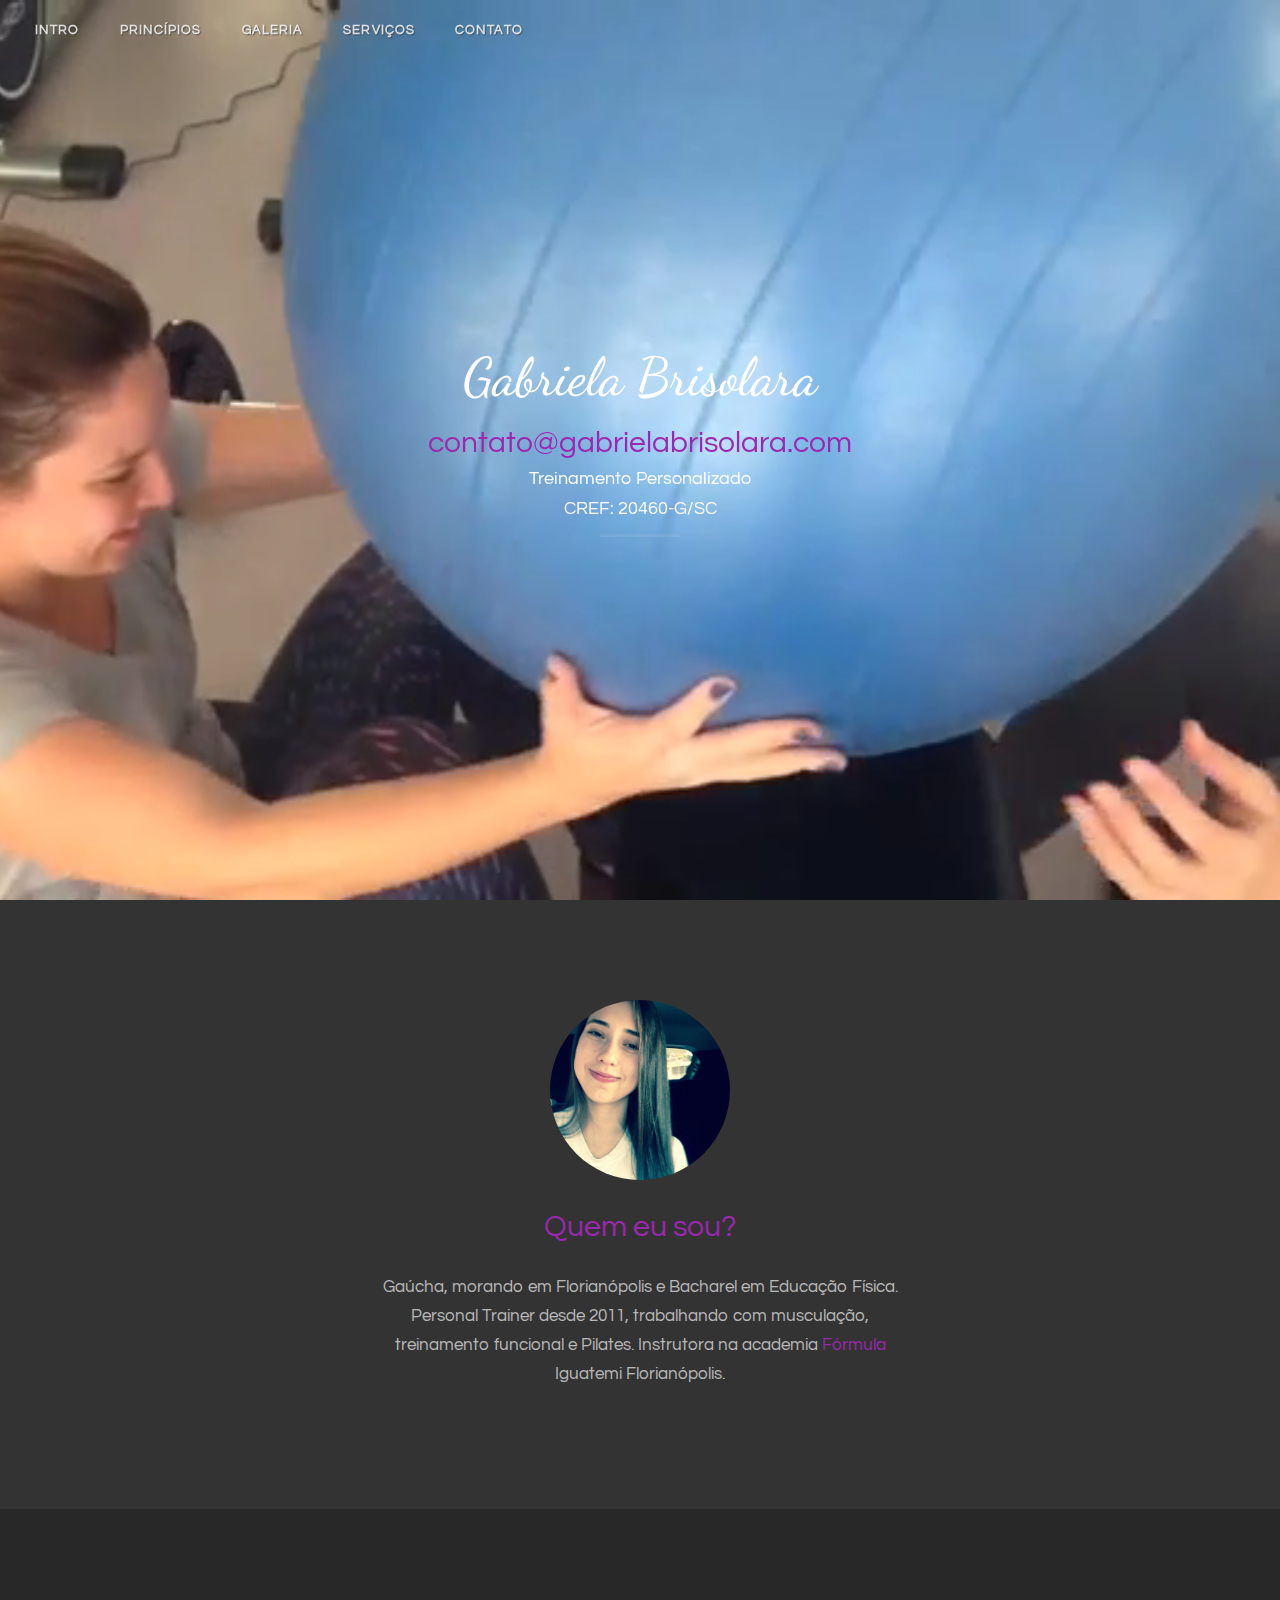
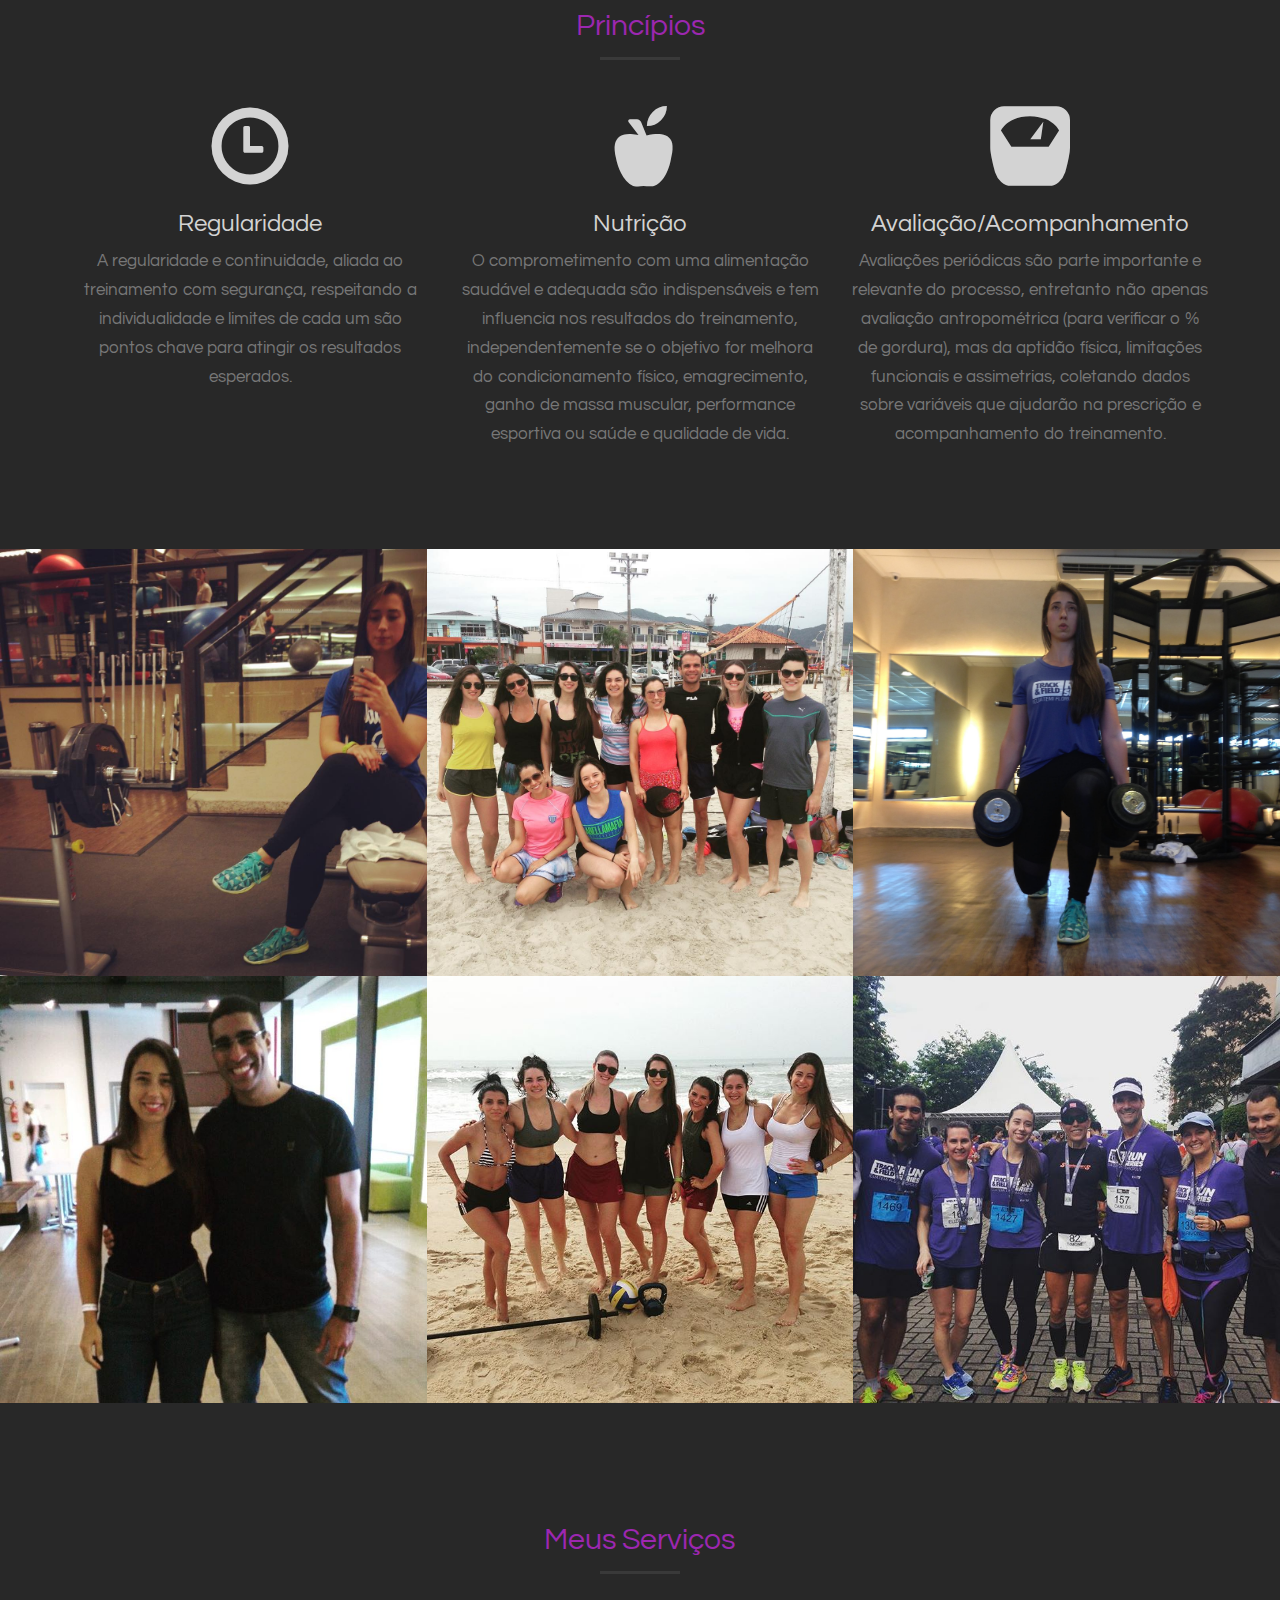
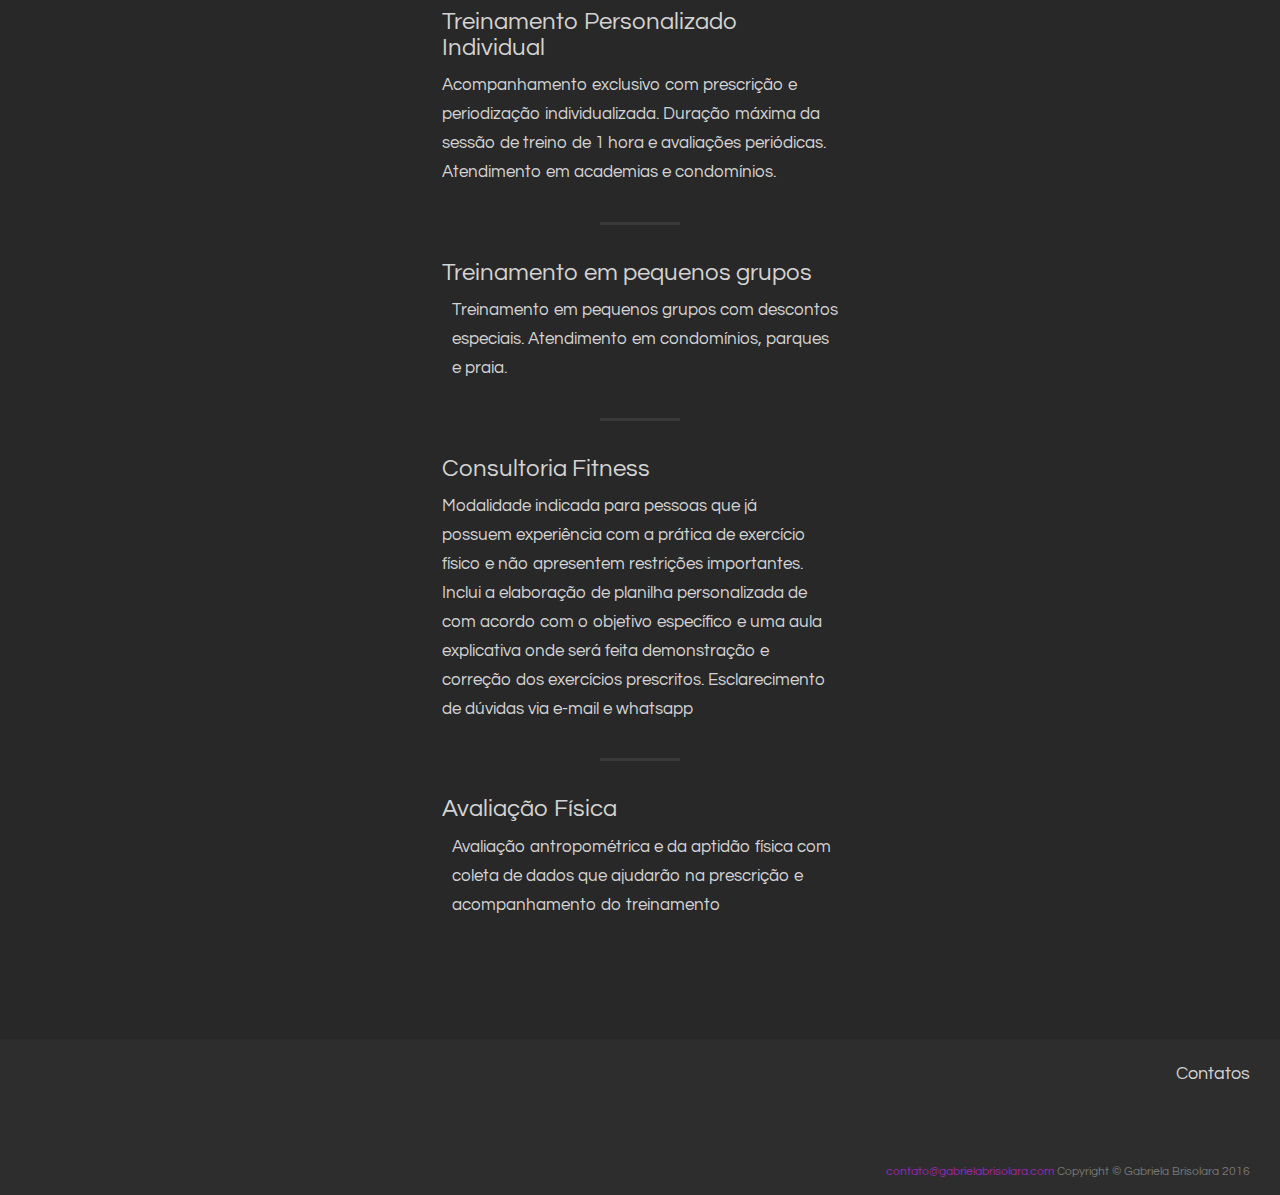
==== index.html @ a93c4c43 "content" ====
<!DOCTYPE html>
<html>
  <head>
    <title>Gabriela Brisolara | Personal Trainer</title>
    
    <meta charset="utf-8">
    <meta http-equiv="Content-Type" content="text/html; charset=UTF-8" />
    <meta http-equiv="content-language" content="pt-br" />
    <meta name="viewport" content="width=device-width, initial-scale=1.0">
    <meta name="keywords" content="Academia Fórmula, Personal Trainer, Florianópolis, Treinamento Personalizado, Gabriela Brisolara" />
    <meta name="description" content="Atendimento personalizado domiciloar ou em academias. Gabriela Brisolara é Bacharel em Educação Física (2011) Trabalha como instrutora de musculação(Fórmula Iguatemi) e Personal Trainer. Experiência em Pilates Estúdio, treinamento funcional e emagrecimento." />
    
    <link rel="canonical" href="http://gabrielabrisolara.com" />
    <link rel="author" href="http://gabrielabrisolara.com" />

    <!-- Google Authorship & Publisher Markup -->
    <link rel="author" href="https://plus.google.com/113499495764534705027/posts"/>
    <link rel="publisher" href="https://plus.google.com/113499495764534705027"/>

    <meta property="place:location:latitude" content="-27.590886"/>
    <meta property="place:location:longitude" content="-48.5167347"/>

    <link rel="stylesheet" href="//maxcdn.bootstrapcdn.com/bootstrap/3.3.4/css/bootstrap.min.css" />
    <link href="//cdnjs.cloudflare.com/ajax/libs/animate.css/3.1.1/animate.min.css" rel="stylesheet" />
    <link rel="stylesheet" href="//code.ionicframework.com/ionicons/2.0.1/css/ionicons.min.css" />
    <link rel="stylesheet" href="css/styles.css" />
  </head>

  <body>
    <nav id="topNav" class="navbar navbar-default navbar-fixed-top">
        <div class="container-fluid">
            <div class="navbar-header">
                <button type="button" class="navbar-toggle collapsed" data-toggle="collapse" data-target="#bs-navbar">
                    <span class="sr-only">Toggle navigation</span>
                    <span class="icon-bar"></span>
                    <span class="icon-bar"></span>
                    <span class="icon-bar"></span>
                </button>
            </div>
            <div class="navbar-collapse collapse" id="bs-navbar">
                <ul class="nav navbar-nav">
                    <li>
                        <a class="page-scroll" href="#one">Intro</a>
                    </li>
                    <li>
                        <a class="page-scroll" href="#two">Princípios</a>
                    </li>
                    <li>
                        <a class="page-scroll" href="#three">Galeria</a>
                    </li>
                    <li>
                        <a class="page-scroll" href="#four">Serviços</a>
                    </li>
                    <li>
                        <a class="page-scroll" href="#last">Contato</a>
                    </li>
                </ul>
            </div>
        </div>
    </nav>
    <header id="first">
        <div class="header-content">
            <div class="inner">
                <h1 class="cursive">Gabriela Brisolara</h1>
                <h2><a href="mailto:contato@gabrielabrisolara.com?Subject=Informação%20Treinamento%20">contato@gabrielabrisolara.com</a></h2>
                
                <h4>Treinamento Personalizado</h4>
                <h4>CREF: 20460-G/SC</h4>
                <hr>
            </div>  
        </div>
        <video muted autoplay="" loop="" class="fillWidth fadeIn wow collapse in" data-wow-delay="2s" poster="./media/bg.jpg" id="video-background">
            <source src="./media/video.mp4" type="video/mp4">Your browser does not support the video tag. I suggest you upgrade your browser.
        </video>
    </header>
    <section class="bg-primary" id="one">
        <div class="container">
            <div class="row">
                <div class="col-lg-6 col-lg-offset-3 col-md-8 col-md-offset-2 text-center">
                    <img class="perfil-circle" src="./media/perfil.jpg" alt="Imagem pessoal"
                    ">
                    <h2 class="margin-top-0 text-primary">Quem eu sou?</h2>
                    <br>
                    <p class="text-faded">
                        Gaúcha, morando em Florianópolis e Bacharel em Educação Física. Personal Trainer desde 2011, trabalhando com musculação, treinamento funcional e Pilates. Instrutora na academia <a target="_blank" href="http://formulaacademia.com.br/">Fórmula</a> Iguatemi Florianópolis.
                    </p>
                </div>
            </div>
        </div>
    </section>
    <section id="two">
        <div class="container">
            <div class="row">
                <div class="col-lg-12 text-center">
                    <h2 class="margin-top-0 text-primary">Princípios</h2>
                    <hr class="primary" style="margin-bottom: 5%;">
                </div>
            </div>
        </div>
        <div class="container">
            <div class="row">
                <div class="col-lg-4 col-md-4 text-center">
                    <div class="feature">
                        <i class="icon-lg glyphicon glyphicon-time wow fadeIn" data-wow-delay=".3s"></i>
                        <h3>Regularidade</h3>
                        <p class="text-muted">A regularidade e continuidade, aliada ao treinamento com segurança, respeitando a individualidade e limites de cada um são pontos chave para atingir os resultados esperados.</p>
                    </div>
                </div>
                <div class="col-lg-4 col-md-4 text-center">
                    <div class="feature">
                        <i class="icon-lg glyphicon glyphicon-apple wow fadeInUp" data-wow-delay=".2s"></i>
                        <h3>Nutrição</h3>
                        <p class="text-muted">O comprometimento com uma alimentação saudável e adequada são indispensáveis e tem influencia nos resultados do treinamento, independentemente se o objetivo for melhora do condicionamento físico, emagrecimento, ganho de massa muscular, performance esportiva ou saúde e qualidade de vida.</p>
                    </div>
                </div>
                <div class="col-lg-4 col-md-4 text-center">
                    <div class="feature">
                        <i class="icon-lg glyphicon glyphicon-scale wow fadeIn" data-wow-delay=".3s"></i>
                        <h3>Avaliação/Acompanhamento</h3>
                        <p class="text-muted">Avaliações periódicas são parte importante e relevante do processo, entretanto não apenas avaliação antropométrica (para verificar o % de gordura), mas da aptidão física, limitações funcionais e assimetrias, coletando dados sobre variáveis que ajudarão na prescrição e acompanhamento do treinamento.</p>
                    </div>
                </div>
            </div>
        </div>
    </section>
    <section id="three" class="no-padding">
        <div class="container-fluid">
            <div class="row no-gutter">
                <div class="col-lg-4 col-sm-6">
                    <a href="#galleryModal" class="gallery-box first" data-toggle="modal" data-src="./media/img2.jpg">
                        <img src="./media/img2.jpg" class="img-responsive" alt="Image 4">
                        <div class="gallery-box-caption">
                            <div class="gallery-box-content">
                                <div>
                                    <i class="icon-lg ion-ios-search"></i>
                                </div>
                            </div>
                        </div>
                    </a>
                </div>
                <div class="col-lg-4 col-sm-6">
                    <a href="#galleryModal" class="gallery-box" data-toggle="modal" data-src="./media/funcional-na-praia.jpg">
                        <img src="./media/funcional-na-praia.jpg" class="img-responsive" alt="Image 5">
                        <div class="gallery-box-caption">
                            <div class="gallery-box-content">
                                <div>
                                    <i class="icon-lg ion-ios-search"></i>
                                </div>
                            </div>
                        </div>
                    </a>
                </div>
                <div class="col-lg-4 col-sm-6">
                    <a href="#galleryModal" class="gallery-box" data-toggle="modal" data-src="./media/img3.jpg">
                        <img src="./media/img3.jpg" class="img-responsive" alt="Image 6">
                        <div class="gallery-box-caption">
                            <div class="gallery-box-content">
                                <div>
                                    <i class="icon-lg ion-ios-search"></i>
                                </div>
                            </div>
                        </div>
                    </a>
                </div>
                <div class="col-lg-4 col-sm-6">
                    <a href="#galleryModal" class="gallery-box" data-toggle="modal" data-src="./media/img6.jpg">
                        <img src="./media/img6.jpg" class="img-responsive" alt="Image 4">
                        <div class="gallery-box-caption">
                            <div class="gallery-box-content">
                                <div>
                                    <i class="icon-lg ion-ios-search"></i>
                                </div>
                            </div>
                        </div>
                    </a>
                </div>
                <div class="col-lg-4 col-sm-6">
                    <a href="#galleryModal" class="gallery-box" data-toggle="modal" data-src="./media/funcional-na-praia2.jpg">
                        <img src="./media/funcional-na-praia2.jpg" class="img-responsive" alt="Image 5">
                        <div class="gallery-box-caption">
                            <div class="gallery-box-content">
                                <div>
                                    <i class="icon-lg ion-ios-search"></i>
                                </div>
                            </div>
                        </div>
                    </a>
                </div>
                <div class="col-lg-4 col-sm-6">
                    <a href="#galleryModal" class="gallery-box" data-toggle="modal" data-src="./media/tf-run.jpg">
                        <img src="./media/tf-run.jpg" class="img-responsive" alt="Image 6">
                        <div class="gallery-box-caption">
                            <div class="gallery-box-content">
                                <div>
                                    <i class="icon-lg ion-ios-search"></i>
                                </div>
                            </div>
                        </div>
                    </a>
                </div>
            </div>
        </div>
    </section>
    <section class="container-fluid" id="four">
        <div class="row">
            <div class="col-xs-10 col-xs-offset-1 col-sm-6 col-sm-offset-3 col-md-4 col-md-offset-4">
                <h2 class="text-center text-primary">Meus Serviços</h2>
                <hr>
                <div class="media wow fadeInRight">
                    <h3>Treinamento Personalizado Individual</h3>
                    <div class="media-body media-middle">
                        <p>Acompanhamento exclusivo com prescrição e periodização individualizada. Duração máxima da sessão de treino de 1 hora e avaliações periódicas. Atendimento em academias e condomínios.</p>
                    </div>
                    <div class="media-right">
                        <i class="icon-lg ion-ios-person"></i>
                    </div>
                </div>
                <hr>
                <div class="media wow fadeIn">
                    <h3>Treinamento em pequenos grupos</h3>
                    <div class="media-left">
                        <i class="icon-lg ion-ios-people"></i>
                    </div>
                    <div class="media-body media-middle">
                        <p>Treinamento em pequenos grupos com descontos especiais. Atendimento em condomínios, parques e praia.</p>
                    </div>
                </div>
                <hr>
                <div class="media wow fadeInRight">
                    <h3>Consultoria Fitness</h3>
                    <div class="media-body media-middle">
                        <p>Modalidade indicada para pessoas que já possuem experiência com a prática de exercício físico e não apresentem restrições importantes. Inclui a elaboração de planilha personalizada de com acordo com o objetivo específico e uma aula explicativa onde será feita demonstração e correção dos exercícios prescritos. Esclarecimento de dúvidas via e-mail e whatsapp</p>
                    </div>
                    <div class="media-right">
                        <i class="icon-lg ion-ios-chatboxes"></i>
                    </div>
                </div>
                <hr>
                <div class="media wow fadeIn">
                    <h3>Avaliação Física</h3>
                    <div class="media-left">
                        <i class="icon-lg ion-ios-heart-outline"></i>
                    </div>
                    <div class="media-body media-middle">
                        <p>Avaliação antropométrica e da aptidão física com coleta de dados que ajudarão na prescrição e acompanhamento do treinamento</p>
                    </div>
                </div>
            </div>
        </div>
    </section>

    <footer id="last">
        <div class="container-fluid">
            <div class="row">
                <div class="col-xs-6 col-sm-3 column">
                    
                </div>
                <div class="col-xs-6 col-sm-3 column">
                    
                </div>
                <div class="col-xs-12 col-sm-3 column">
                    
                </div>
                <div class="col-xs-12 col-sm-3 text-right">
                    <h4>Contatos</h4>
                    <ul class="list-inline">
                      <li><a rel="nofollow" target="_blank" href="mailto:contato@gabrielabrisolara.com?Subject=Informação%20Treinamento%20" title="Email"><i class="icon-lg ion-ios-email-outline"></i></a>&nbsp;</li>
                      <li><a rel="nofollow" target="_blank" href="https://www.instagram.com/gabrielabrisolara/" title="Instagram"><i class="icon-lg ion-social-instagram-outline"></i></a>&nbsp;</li>
                      <li><a rel="nofollow" target="_blank" href="https://www.facebook.com/gabriela.brisolara?fref=ts" title="Facebook"><i class="icon-lg ion-social-facebook-outline"></i></a>&nbsp;</li>
                    </ul>
                </div>
            </div>
            <br/>
            <span class="pull-right text-muted small"><a href="mailto:contato@gabrielabrisolara.com?Subject=Informação%20Treinamento%20">contato@gabrielabrisolara.com</a> Copyright &copy; Gabriela Brisolara 2016<span>
        </div>
    </footer>
    <div id="galleryModal" class="modal fade" tabindex="-1" role="dialog" aria-hidden="true">
        <div class="modal-dialog modal-lg">
        <div class="modal-content">
        	<div class="modal-body">
        		<img src="" id="galleryImage" class="img-responsive" />
        		<p>
        		    <br/>
        		    <button class="btn btn-primary btn-lg center-block" data-dismiss="modal" aria-hidden="true">Fechar <i class="ion-android-close"></i></button>
        		</p>
        	</div>
        </div>
        </div>
    </div>
    <script src="//ajax.googleapis.com/ajax/libs/jquery/1.9.1/jquery.min.js"></script>
    <script src="//maxcdn.bootstrapcdn.com/bootstrap/3.3.4/js/bootstrap.min.js"></script>
    <script src="//cdnjs.cloudflare.com/ajax/libs/jquery-easing/1.3/jquery.easing.min.js"></script>
    <script src="//cdnjs.cloudflare.com/ajax/libs/wow/1.1.2/wow.js"></script>
    <script src="js/scripts.js"></script>
  </body>
</html>
---- css/styles.css ----
@import url(https://fonts.googleapis.com/css?family=Questrial);@import url(https://fonts.googleapis.com/css?family=Dancing+Script:700);body,h1,h2,h3,h4,h5,h6{font-family:Questrial,'Helvetica Neue',Arial,sans-serif}header,header .header-content{position:relative;width:100%;text-align:center}body,html{width:100%;height:100%}body{background-color:#282828;color:#d3d3d3;webkit-tap-highlight-color:#222}hr{max-width:80px;border-width:3px;opacity:.09;margin-top:15px;margin-bottom:15px}hr.light{border-color:#fff}a{color:#9c27b0;-webkit-transition:all .35s;-moz-transition:all .35s;transition:all .35s}a:focus,a:hover{color:#9c27c1;outline:0}p{font-size:17px;line-height:1.7;margin-bottom:20px}.wide-space{letter-spacing:1.6px}.icon-lg{font-size:50px;line-height:18px}.bg-primary{background-color:#333}.bg-dark{color:#eee;background-color:#222}.cursive{font-family:'Dancing Script',cursive;text-transform:none}.navbar-default,.navbar-header>.navbar-brand{font-family:Questrial,'Helvetica Neue',Arial,sans-serif}.text-faded{color:rgba(245,245,245,.7)}.text-dark{color:#111}.text-primary{color:#9c27b0}.modal-content{background-color:#1d1d1d}section{padding:70px 0}aside{padding:50px 0}footer{padding:15px}.no-padding{padding:0}.navbar-default{border-color:rgba(35,35,35,.05);background-color:#222;-webkit-transition:all .4s;-moz-transition:all .4s;transition:all .4s}.navbar-header>.navbar-brand{color:#9c27b0;padding:15px;-webkit-transition:padding .2s ease-in;-moz-transition:padding .2s ease-in;transition:padding .2s ease-in}.navbar-header>.navbar-brand:focus,.navbar-header>.navbar-brand:hover{color:#8b27b0}.navbar-default .navbar-toggle:focus,.navbar-default .navbar-toggle:hover{background-color:#181818}.navbar-default .navbar-collapse,.navbar-default .navbar-toggle{border-color:transparent}.navbar-default .nav>li>a,.navbar-default .nav>li>a:focus{text-transform:uppercase;font-size:13px;font-weight:700;color:#eee}.navbar-default .nav>li>a:focus:hover,.navbar-default .nav>li>a:hover{color:#9c27b0}.navbar-default .nav>li.active>a,.navbar-default .nav>li.active>a:focus{color:#9c27b0!important;background-color:transparent}.navbar-default .nav>li.active>a:focus:hover,.navbar-default .nav>li.active>a:hover{background-color:transparent}@media(min-width:768px){.navbar-default{border-color:transparent;background-color:transparent;min-height:60px}.navbar-header>.navbar-brand{color:rgba(255,255,255,.7);padding:19px}.navbar-default .navbar-header .navbar-brand:focus,.navbar-default .navbar-header .navbar-brand:hover{color:#f4f4f4}.navbar-default .nav>li>a,.navbar-default .nav>li>a:focus{color:rgba(255,255,255,.8);padding:20px;letter-spacing:1.1px;text-shadow:1px 1px 1px rgba(60,60,60,.7)}.navbar-default .nav>li>a:focus:hover,.navbar-default .nav>li>a:hover{color:#fefefe}.navbar-default.affix{border-color:rgba(34,34,34,.05);background-color:#222}.navbar-default.affix .navbar-header .navbar-brand{font-size:15px;color:#9c27b0;padding:20px;letter-spacing:1px}.navbar-default.affix .navbar-header .navbar-brand:focus,.navbar-default.affix .navbar-header .navbar-brand:hover{color:#8b27b0}.navbar-default.affix .nav>li>a,.navbar-default.affix .nav>li>a:focus{color:#ddd;text-shadow:1px 1px 1px rgba(30,30,30,.7)}.navbar-default.affix .nav>li>a:focus:hover,.navbar-default.affix .nav>li>a:hover{color:#9c27b0}}header{min-height:auto;color:#fff;background-color:#c9c9c9;background-image:url(../bg.jpg);background-position:center;-webkit-background-size:cover;-moz-background-size:cover;background-size:cover;-o-background-size:cover}header .header-content{padding:100px 15px;z-index:2}header .header-content .inner h1{margin-top:0;margin-bottom:0}header .header-content .inner p{margin-bottom:50px;font-size:16px;font-weight:300;color:rgba(255,255,255,.7)}#video-background{position:absolute;right:0;bottom:0;min-width:100%;min-height:100%;width:auto;height:auto;z-index:1}#video-background.collapsing{display:none}footer{background-color:#2d2d2d}@media(min-width:768px){.icon-lg{font-size:80px}header{min-height:100%}header .header-content{position:absolute;top:50%;padding:0 50px;-webkit-transform:translateY(-50%);-ms-transform:translateY(-50%);transform:translateY(-50%)}header .header-content .inner{margin-right:auto;margin-left:auto;max-width:1000px}header .header-content .inner h1{font-size:53px}header .header-content .inner p{margin-right:auto;margin-left:auto;max-width:80%;font-size:18px}section{min-height:600px;padding:100px 0}}.form-control{display:block;width:100%;height:35px;padding:6px 12px;font-size:14px;line-height:1.5;color:#eee;background-color:#36333d;background-image:none;border:1px solid #36333d;border-radius:4px;box-shadow:inset 0 1px 1px rgba(0,0,0,.075);transition:border-color ease-in-out .15s,box-shadow ease-in-out .15s}.btn-default,.gallery-box .gallery-box-caption{-webkit-transition:all .35s;-moz-transition:all .35s}.form-control:focus{color:#222;background-color:#ccc;box-shadow:none}textarea{resize:none}.margin-top-0{margin-top:0}.feature{margin:50px auto 0;max-width:400px}@media(min-width:992px){.feature{margin:20px auto 0}}.feature p{margin-bottom:0}.call-to-action h2{margin:0 auto 20px}.gallery-box{display:block;position:relative;margin:0 auto;max-width:650px;overflow:hidden}.gallery-box .gallery-box-caption{display:block;position:absolute;bottom:0;width:100%;height:100%;text-align:center;color:#fff;opacity:0;background:rgba(44,44,44,.8);transition:all .35s}.gallery-box .gallery-box-caption .gallery-box-content{position:absolute;top:50%;width:100%;text-align:center;transform:translateY(-50%)}.gallery-box:hover .gallery-box-caption{opacity:1}.gallery-box:hover img{-webkit-transform:scale(1.1);-ms-transform:scale(1.1);transform:scale(1.1)}.gallery-box img{-webkit-transition:all .3s ease-in-out;transition:all .3s ease-in-out}.no-gutter>[class*=col-]{padding-right:0;padding-left:0}.btn-default{border-color:#fff;color:#222;background-color:#fff;transition:all .35s}.btn-default.active,.btn-default.focus,.btn-default:active,.btn-default:focus,.btn-default:hover,.open>.dropdown-toggle.btn-default{border-color:#ededed;color:#222;background-color:#f2f2f2;opacity:.7}.btn-default.active,.btn-default:active,.open>.dropdown-toggle.btn-default{background-image:none}.btn-default.disabled,.btn-default.disabled.active,.btn-default.disabled.focus,.btn-default.disabled:active,.btn-default.disabled:focus,.btn-default.disabled:hover,.btn-default[disabled],.btn-default[disabled].active,.btn-default[disabled].focus,.btn-default[disabled]:active,.btn-default[disabled]:focus,.btn-default[disabled]:hover,fieldset[disabled] .btn-default,fieldset[disabled] .btn-default.active,fieldset[disabled] .btn-default.focus,fieldset[disabled] .btn-default:active,fieldset[disabled] .btn-default:focus,fieldset[disabled] .btn-default:hover{border-color:#fff;background-color:#fff;opacity:.7}.btn-default .badge{color:#fff;background-color:#222}.btn.btn-primary{background-color:transparent;border:1px solid #f0f0f0;-webkit-transition:all .35s;-moz-transition:all .35s;transition:all .35s}.btn.btn-primary:hover{opacity:.7}.btn{border:0;border-radius:290px;font-family:'Helvetica Neue',Arial,sans-serif}.btn-xl{padding:15px 30px;font-size:20px}::-moz-selection{text-shadow:none;color:#fff;background:#222}::selection{text-shadow:none;color:#fff;background:#222}img::selection{color:#fff;background:0 0}img::-moz-selection{color:#fff;background:0 0}.perfil-circle{height:180px;border-radius:50%;margin-bottom:30px}
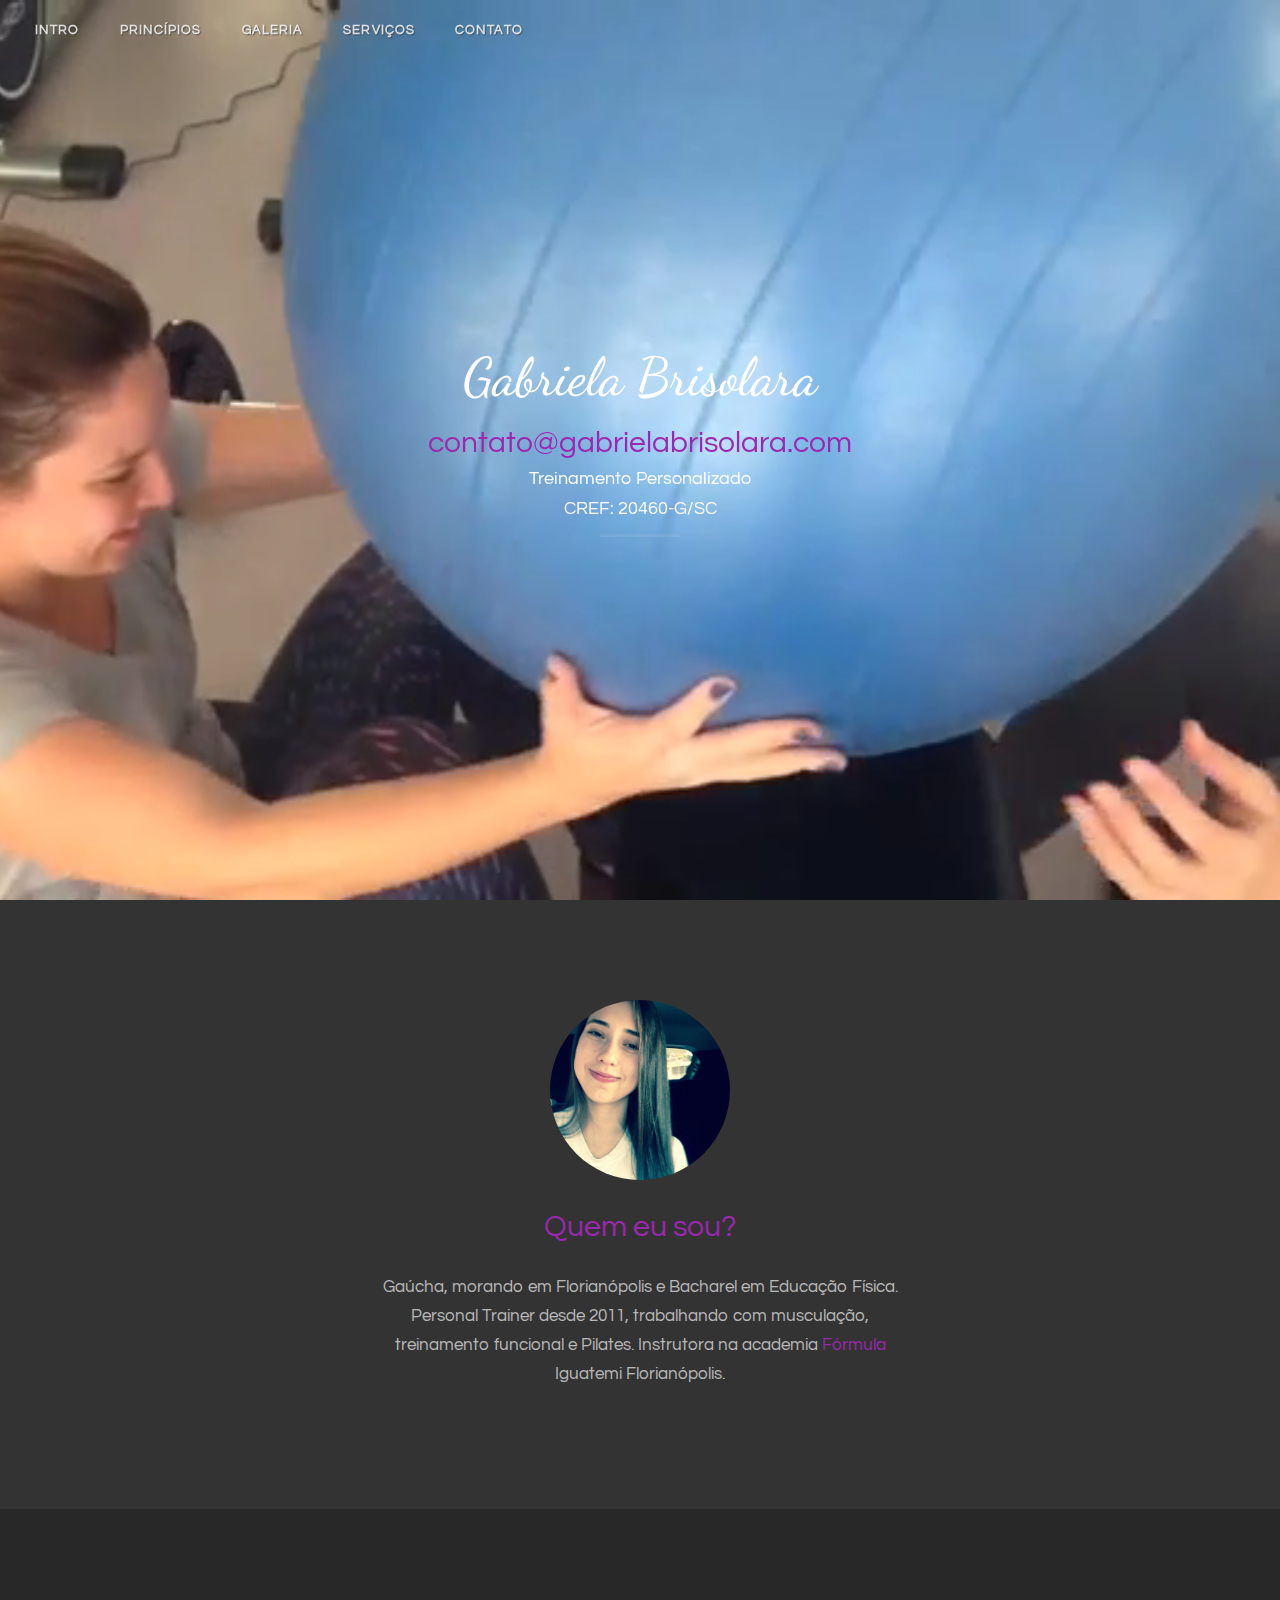
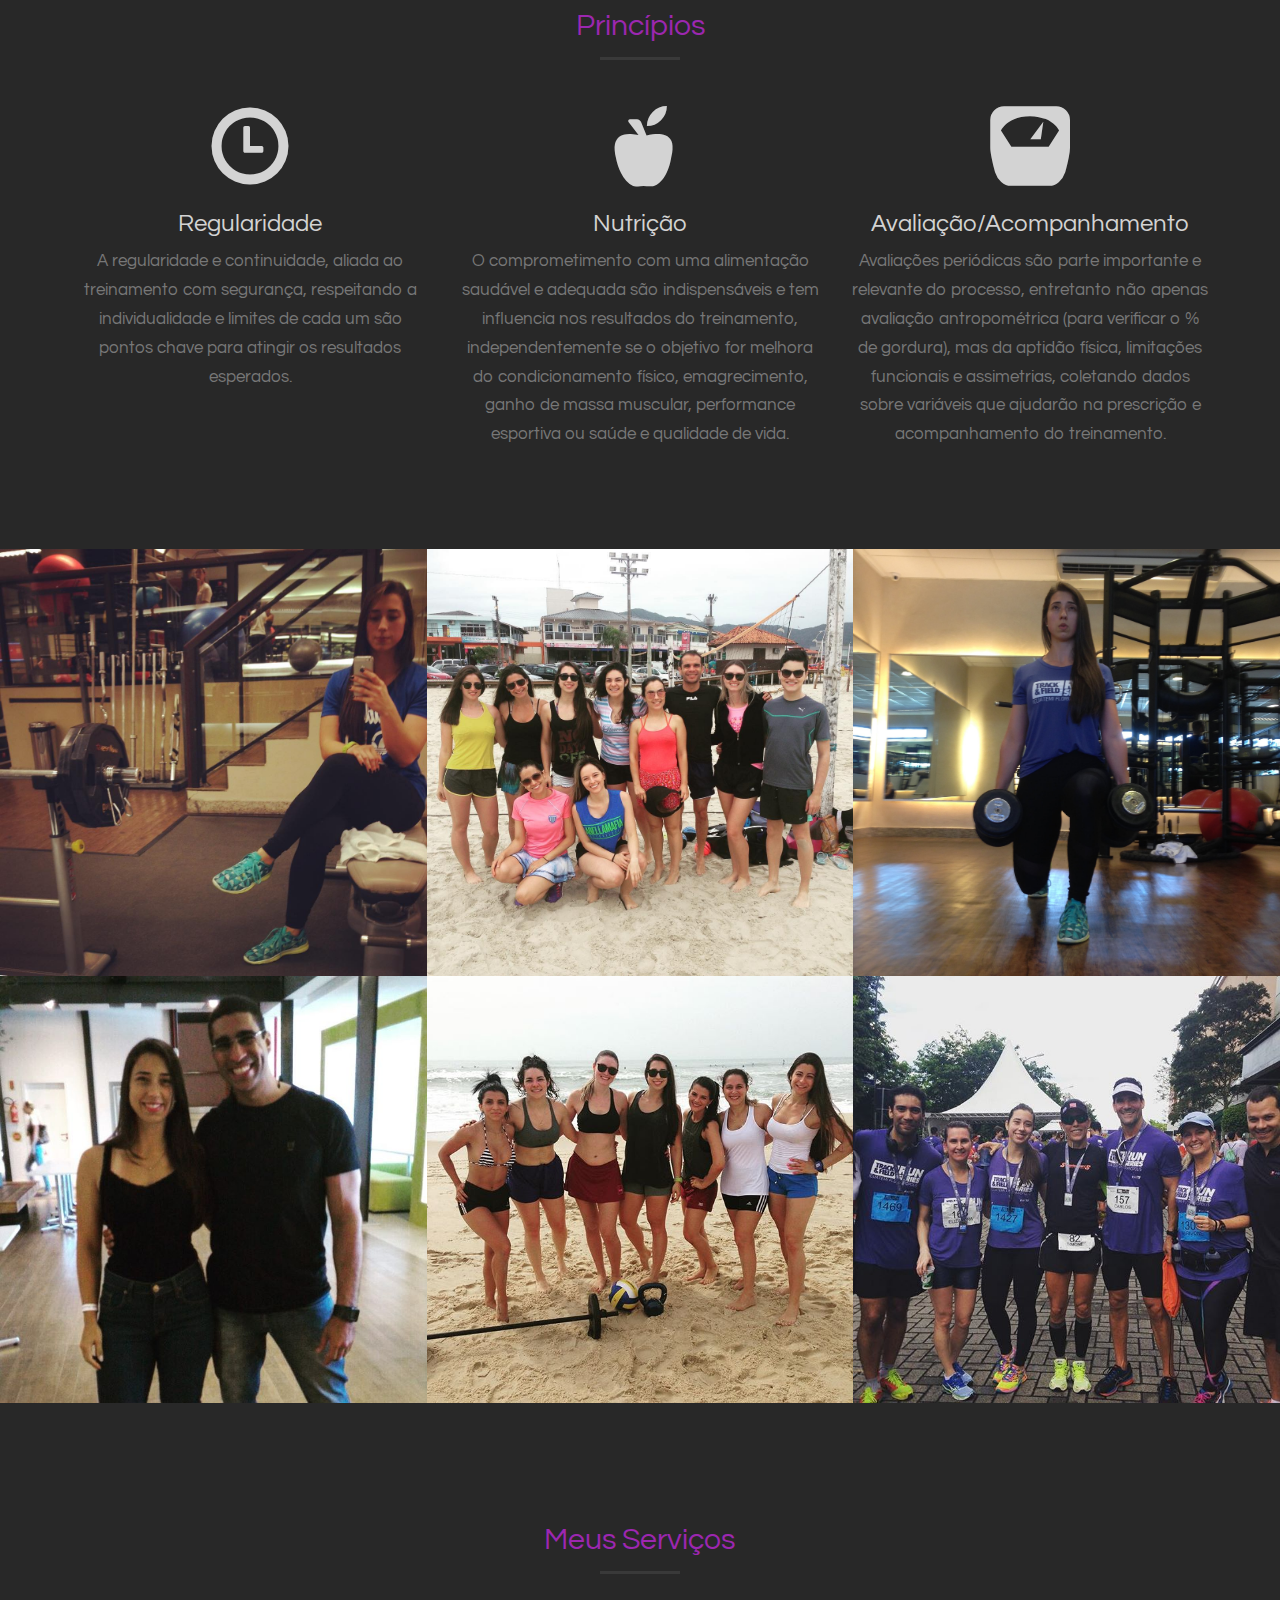
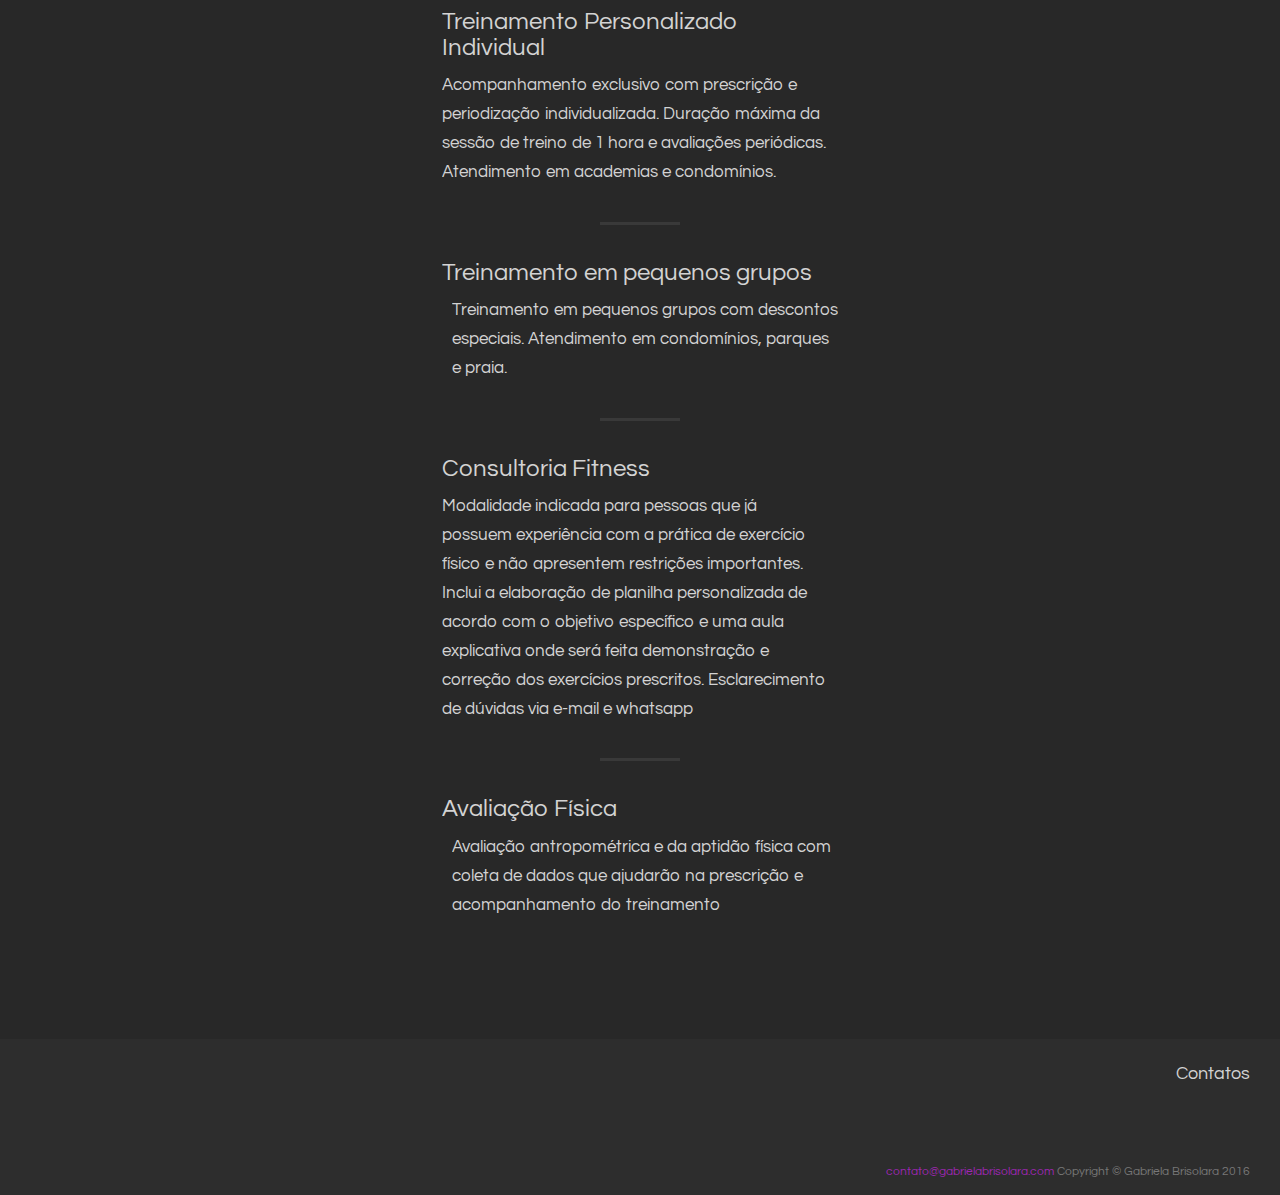
==== commit 22346cf3: "content" ====
--- a/index.html
+++ b/index.html
@@ -229,7 +229,7 @@
                 <div class="media wow fadeInRight">
                     <h3>Consultoria Fitness</h3>
                     <div class="media-body media-middle">
-                        <p>Modalidade indicada para pessoas que já possuem experiência com a prática de exercício físico e não apresentem restrições importantes. Inclui a elaboração de planilha personalizada de com acordo com o objetivo específico e uma aula explicativa onde será feita demonstração e correção dos exercícios prescritos. Esclarecimento de dúvidas via e-mail e whatsapp</p>
+                        <p>Modalidade indicada para pessoas que já possuem experiência com a prática de exercício físico e não apresentem restrições importantes. Inclui a elaboração de planilha personalizada de acordo com o objetivo específico e uma aula explicativa onde será feita demonstração e correção dos exercícios prescritos. Esclarecimento de dúvidas via e-mail e whatsapp</p>
                     </div>
                     <div class="media-right">
                         <i class="icon-lg ion-ios-chatboxes"></i>
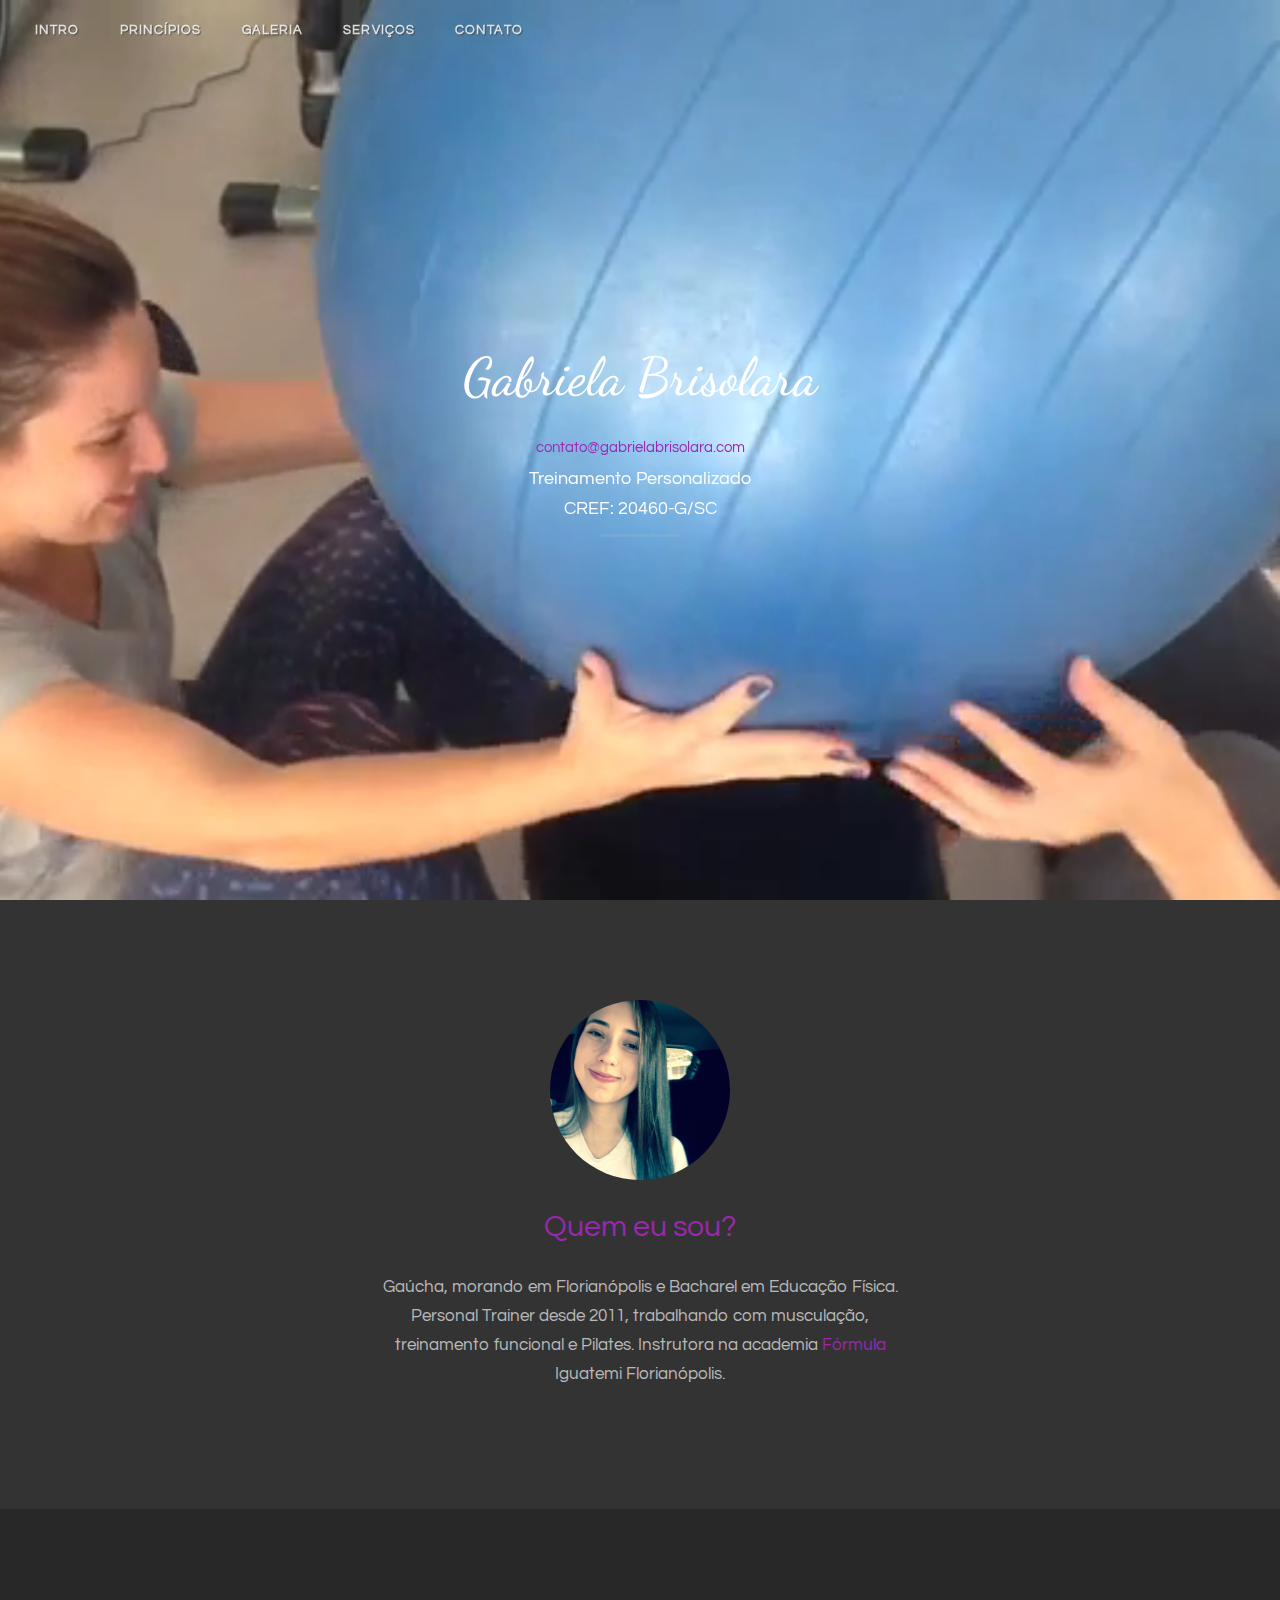
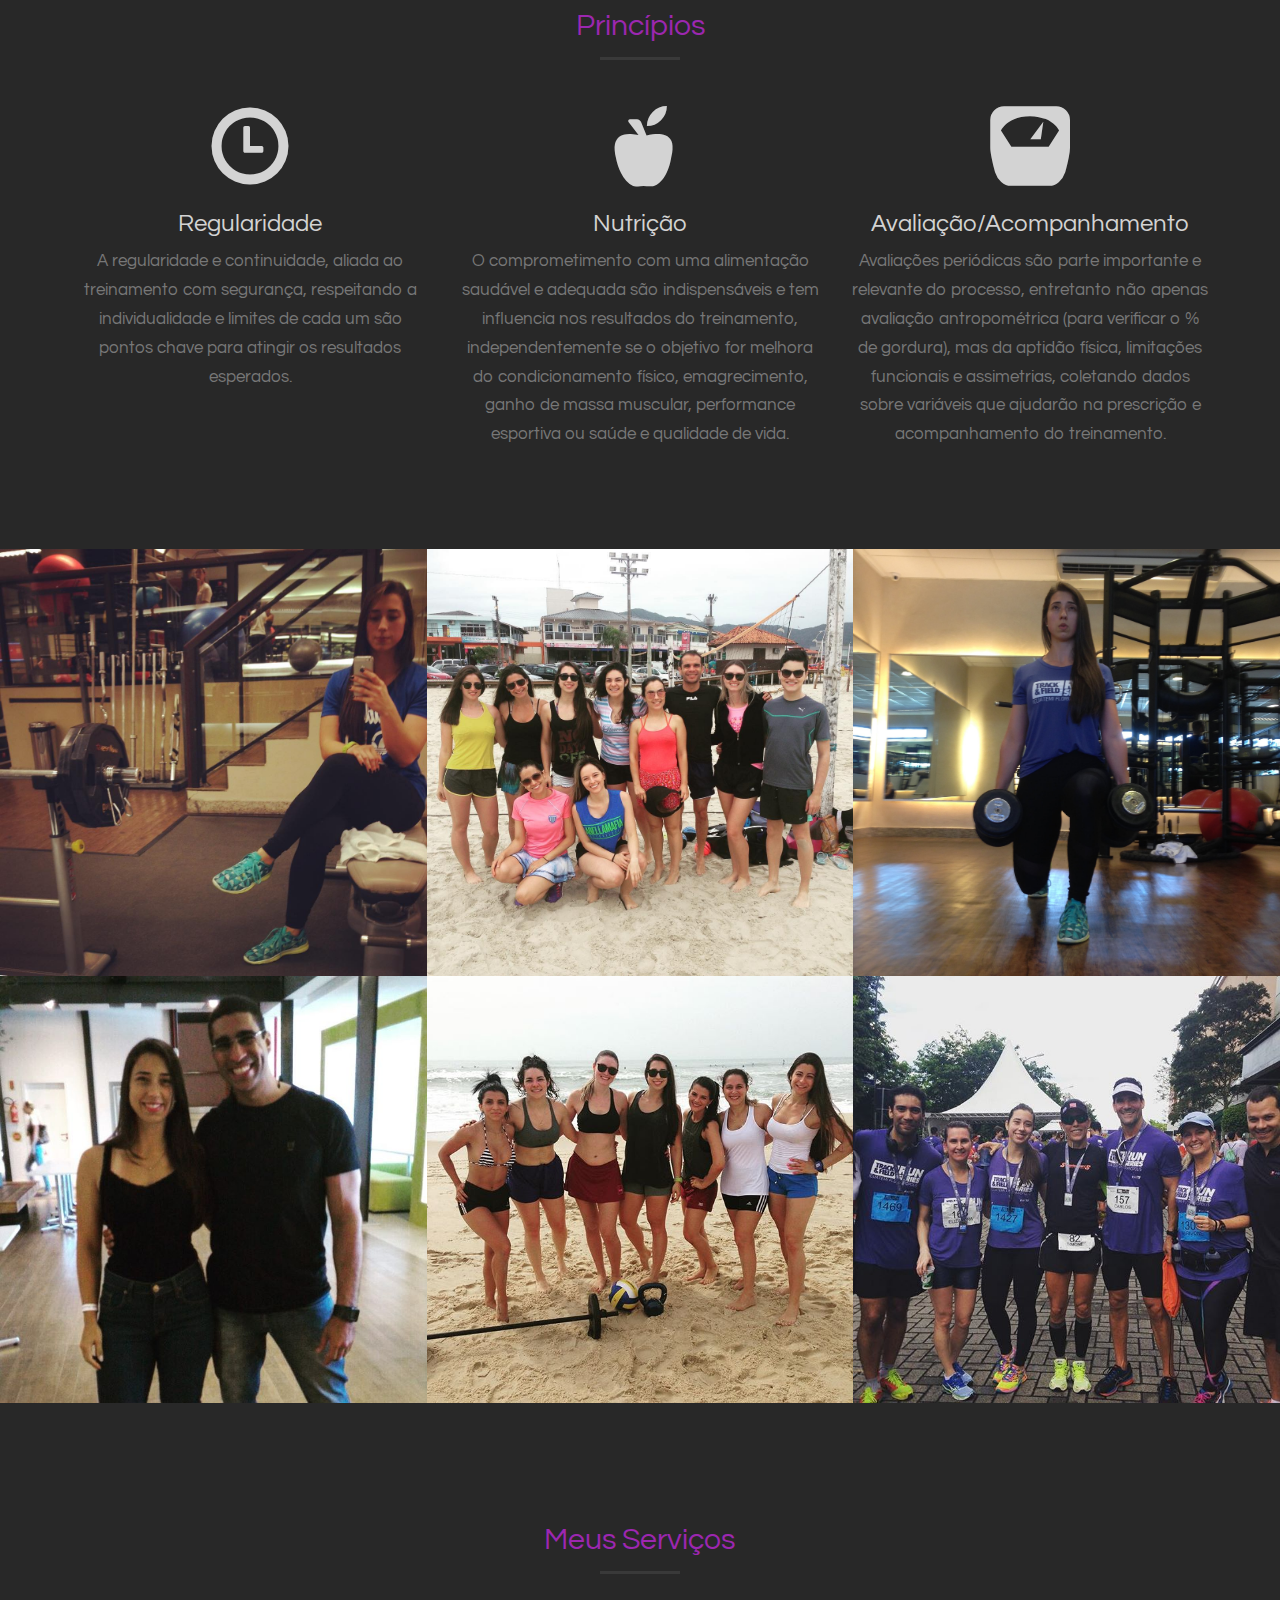
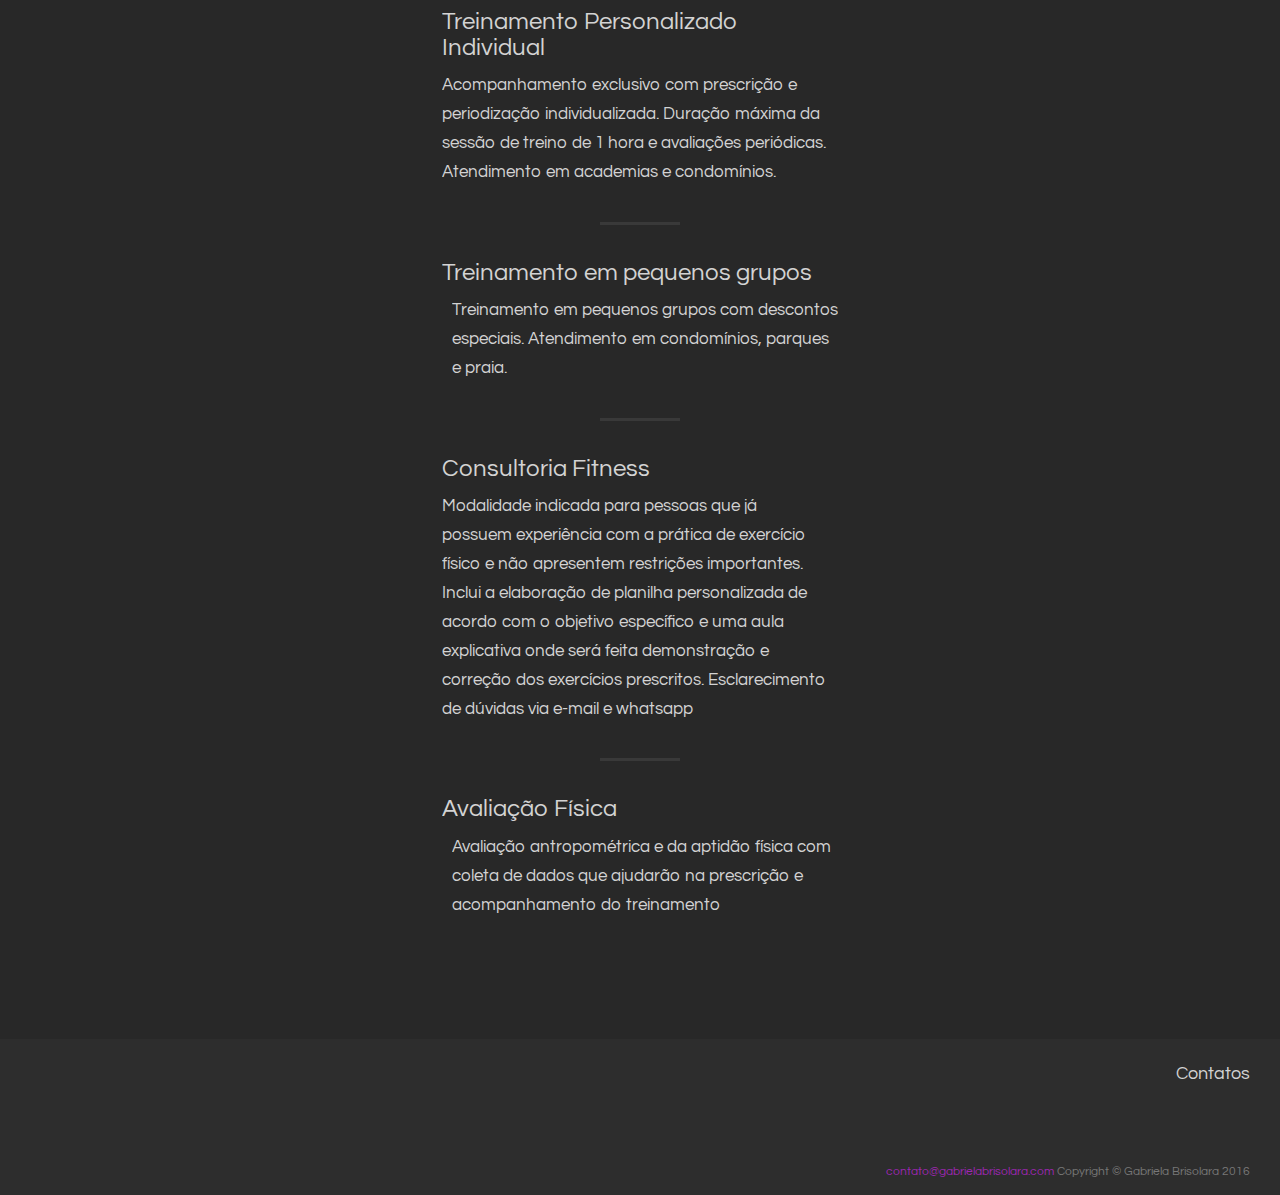
==== commit 3cc84679: "email adjustments" ====
--- a/index.html
+++ b/index.html
@@ -62,7 +62,7 @@
         <div class="header-content">
             <div class="inner">
                 <h1 class="cursive">Gabriela Brisolara</h1>
-                <h2><a href="mailto:contato@gabrielabrisolara.com?Subject=Informação%20Treinamento%20">contato@gabrielabrisolara.com</a></h2>
+                <h2><a style="font-size: .5em;" href="mailto:contato@gabrielabrisolara.com?Subject=Informação%20Treinamento%20">contato@gabrielabrisolara.com</a></h2>
                 
                 <h4>Treinamento Personalizado</h4>
                 <h4>CREF: 20460-G/SC</h4>
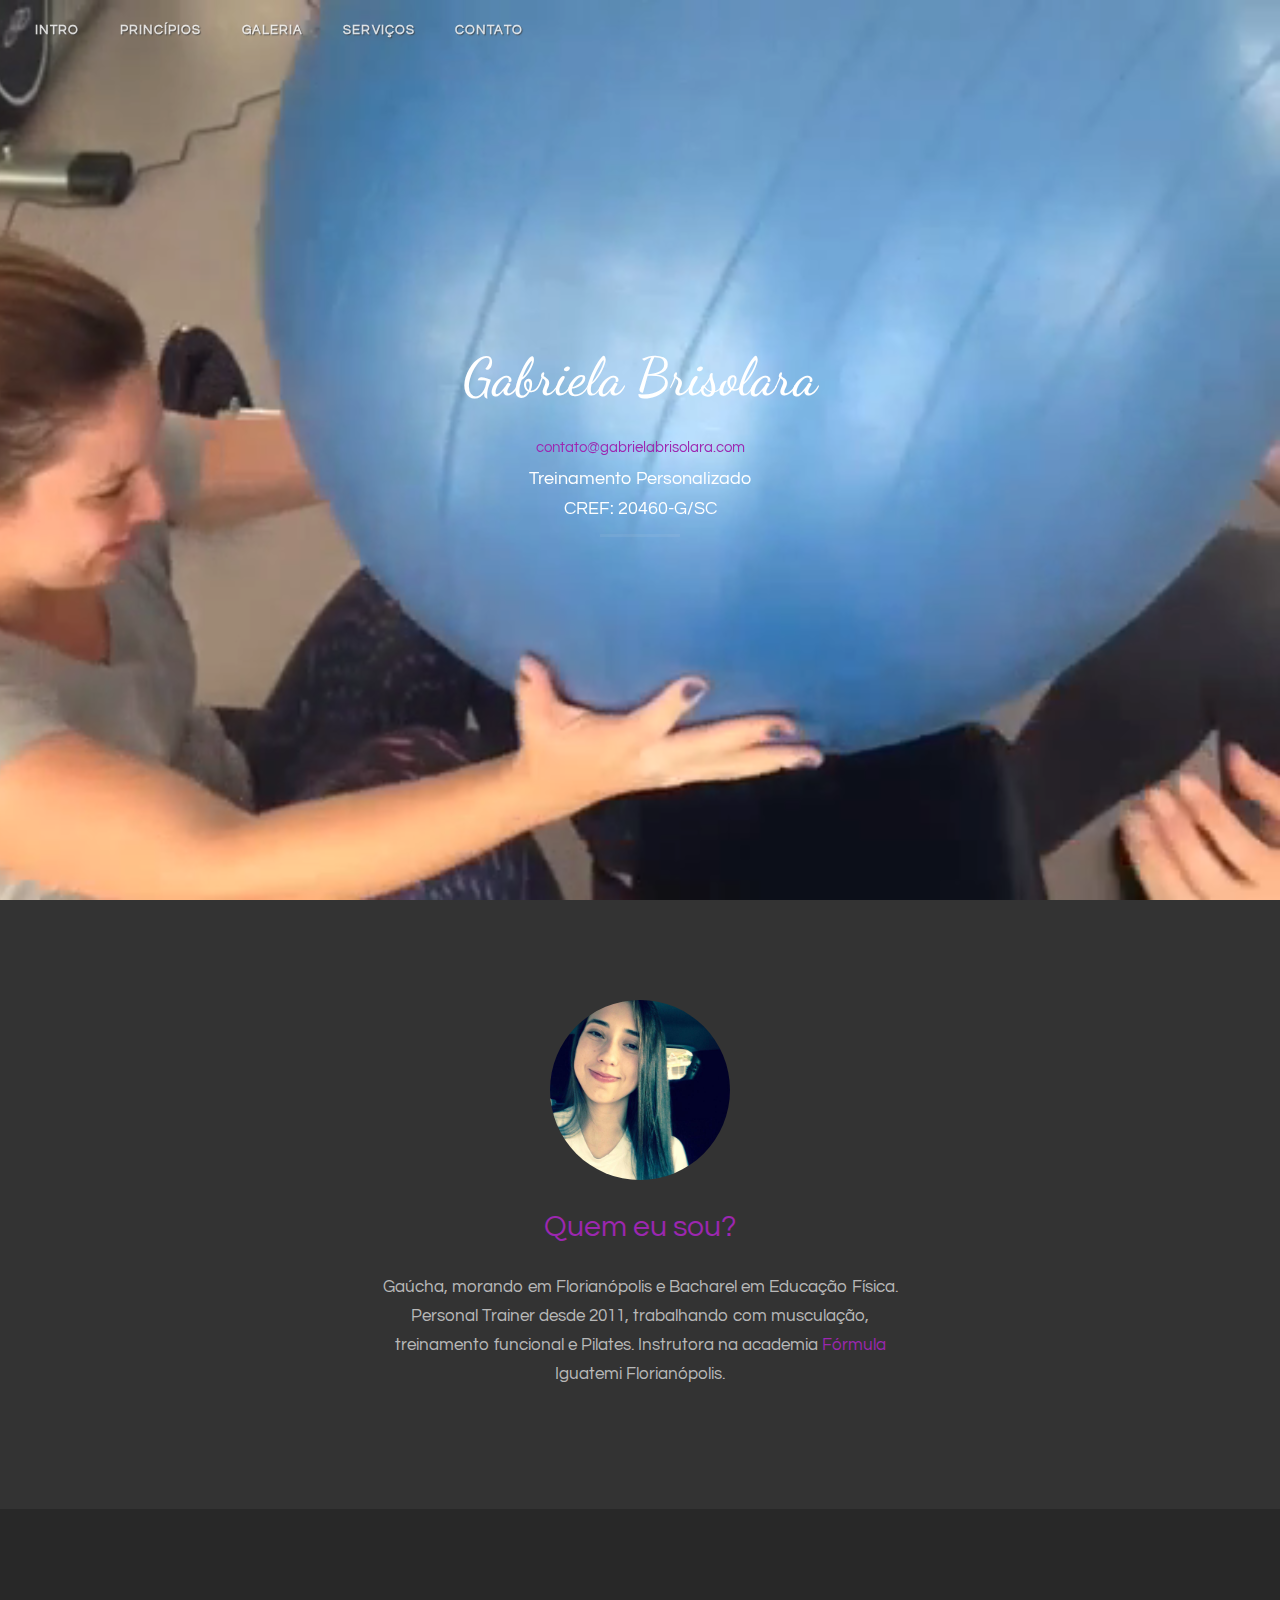
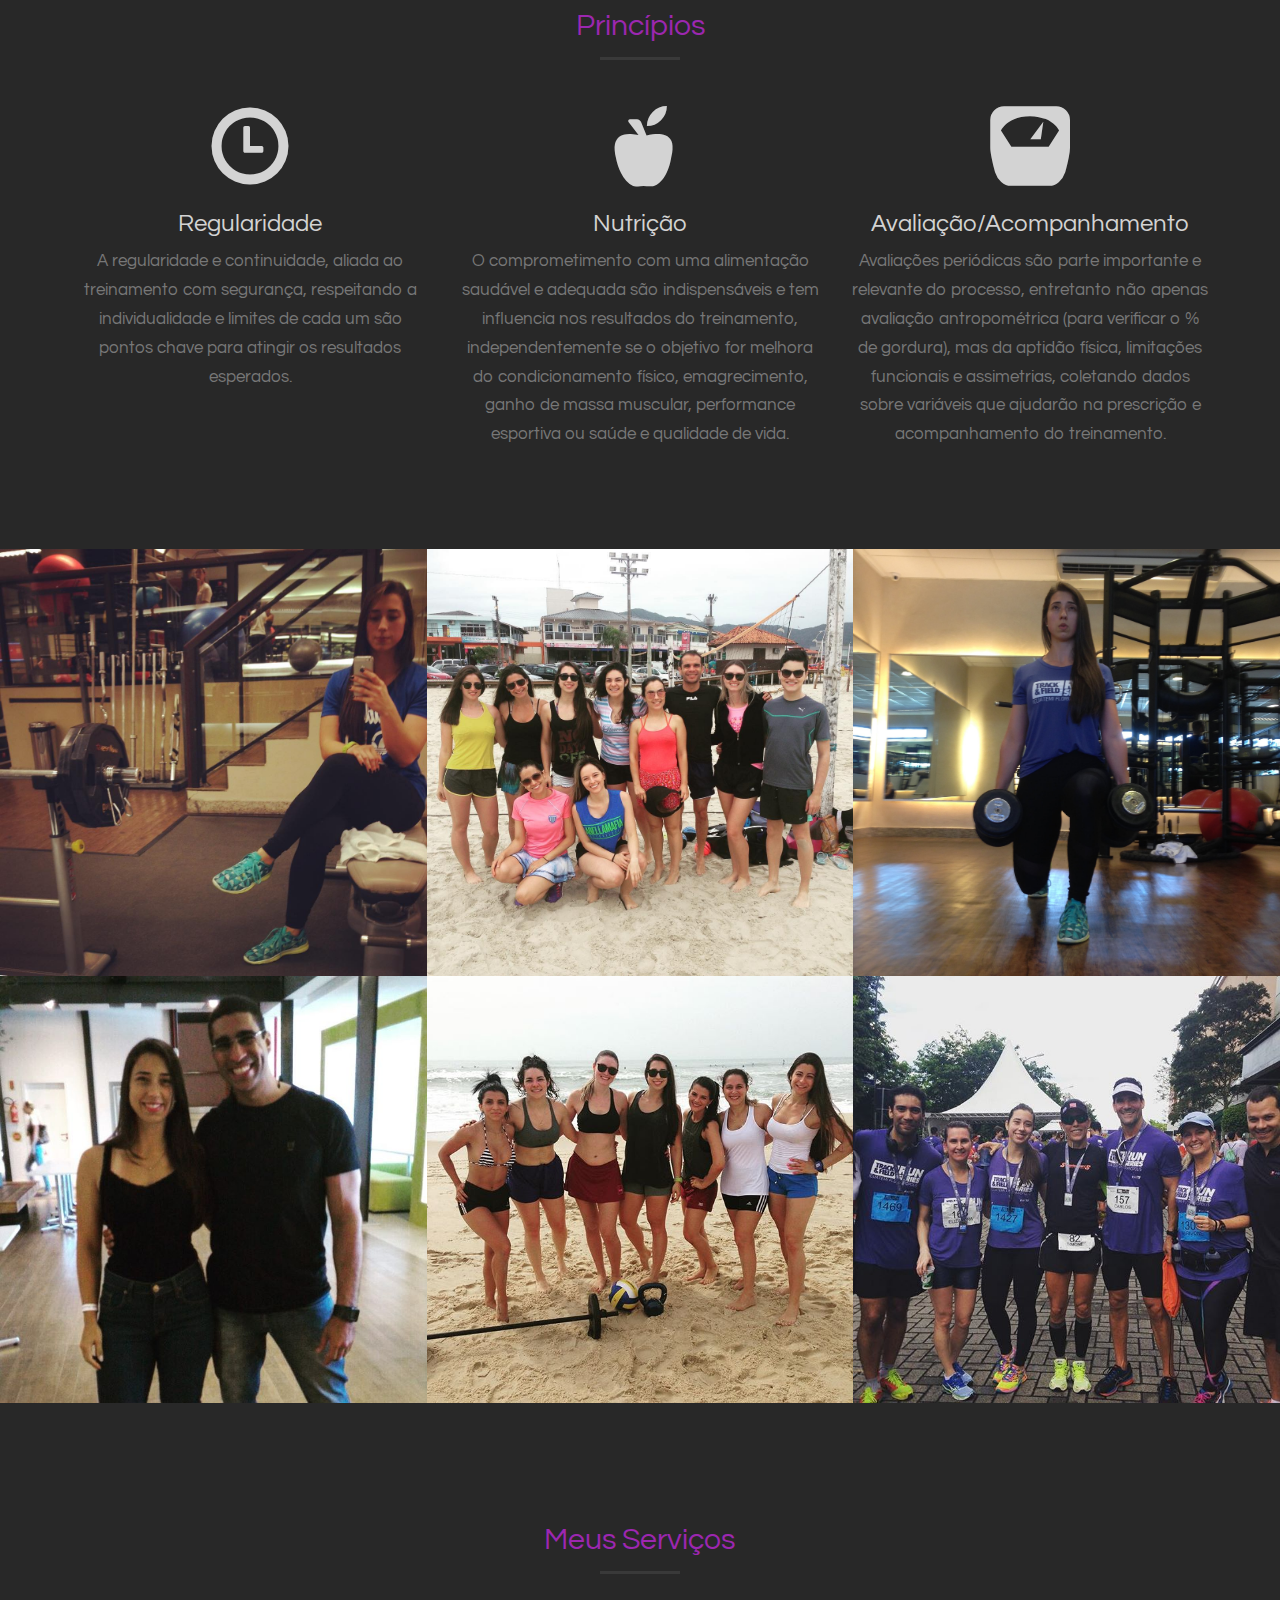
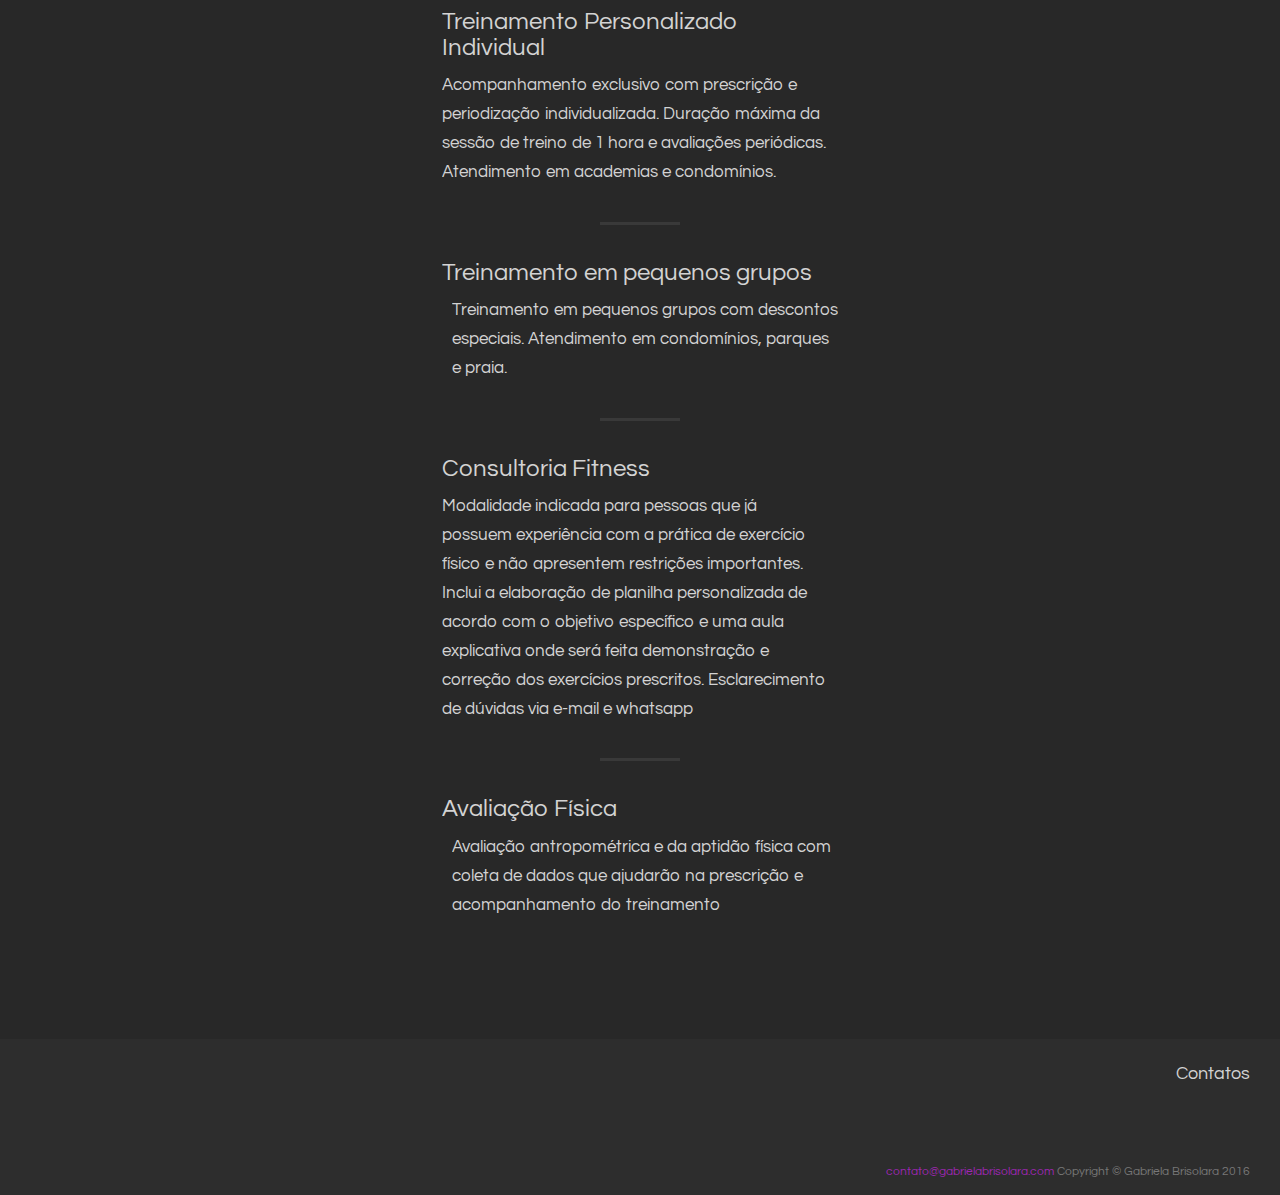
==== commit 047e8762: "added googl analytics" ====
--- a/index.html
+++ b/index.html
@@ -292,5 +292,14 @@
     <script src="//cdnjs.cloudflare.com/ajax/libs/jquery-easing/1.3/jquery.easing.min.js"></script>
     <script src="//cdnjs.cloudflare.com/ajax/libs/wow/1.1.2/wow.js"></script>
     <script src="js/scripts.js"></script>
+    <script>
+      (function(i,s,o,g,r,a,m){i['GoogleAnalyticsObject']=r;i[r]=i[r]||function(){
+      (i[r].q=i[r].q||[]).push(arguments)},i[r].l=1*new Date();a=s.createElement(o),
+      m=s.getElementsByTagName(o)[0];a.async=1;a.src=g;m.parentNode.insertBefore(a,m)
+      })(window,document,'script','https://www.google-analytics.com/analytics.js','ga');
+
+      ga('create', 'UA-87421424-1', 'auto');
+      ga('send', 'pageview');
+    </script>
   </body>
 </html>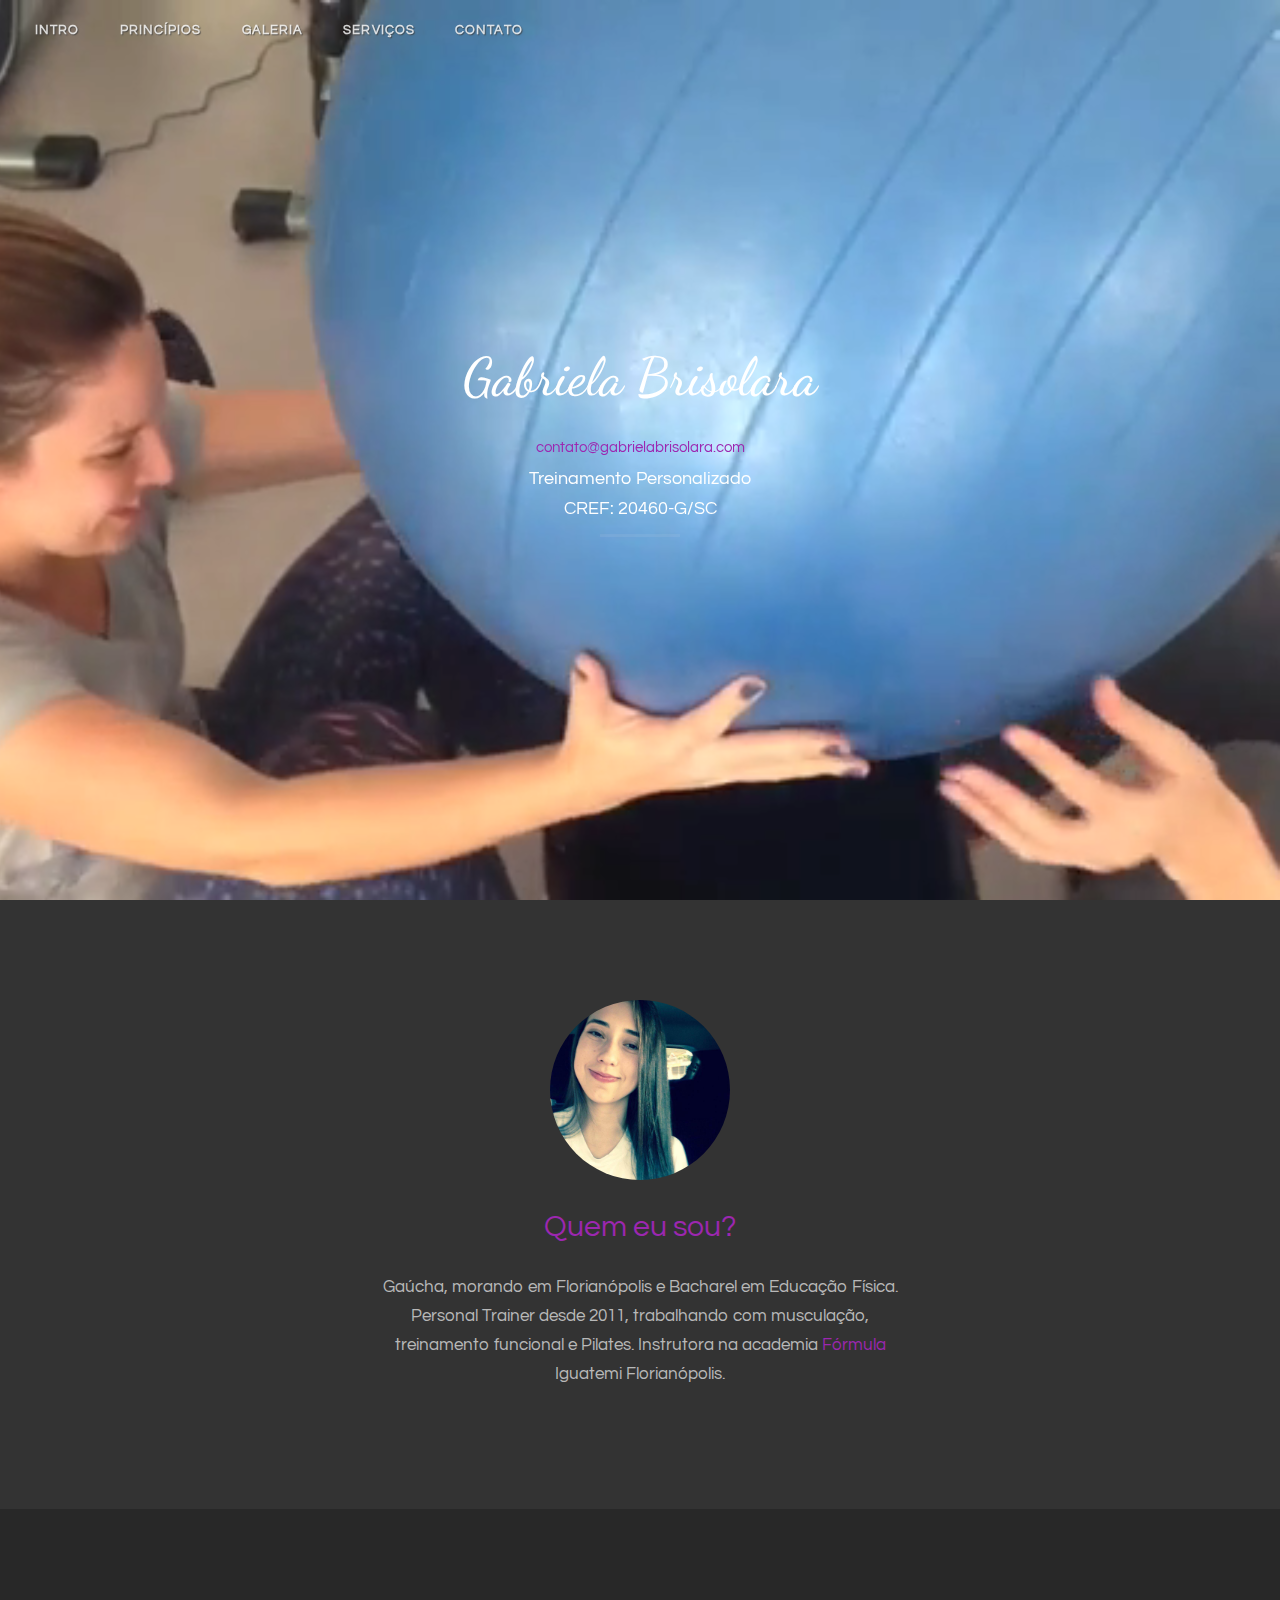
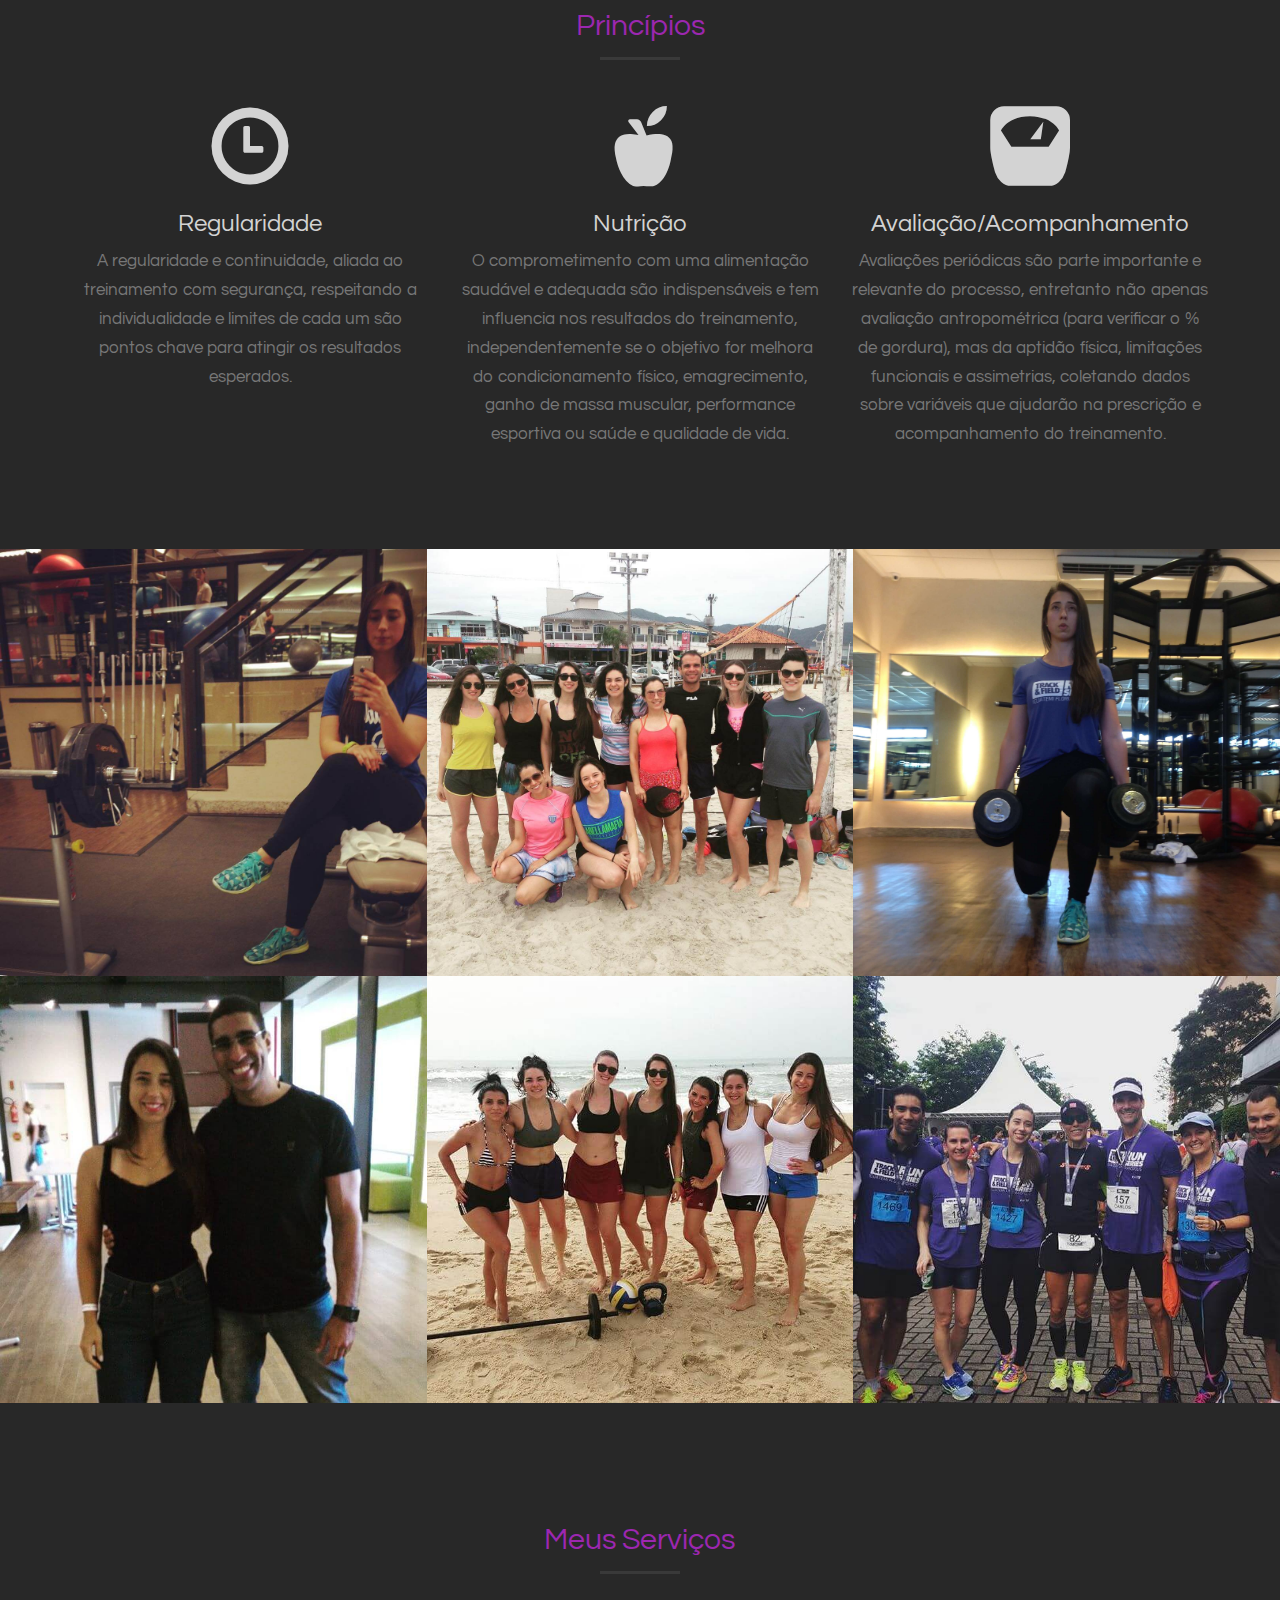
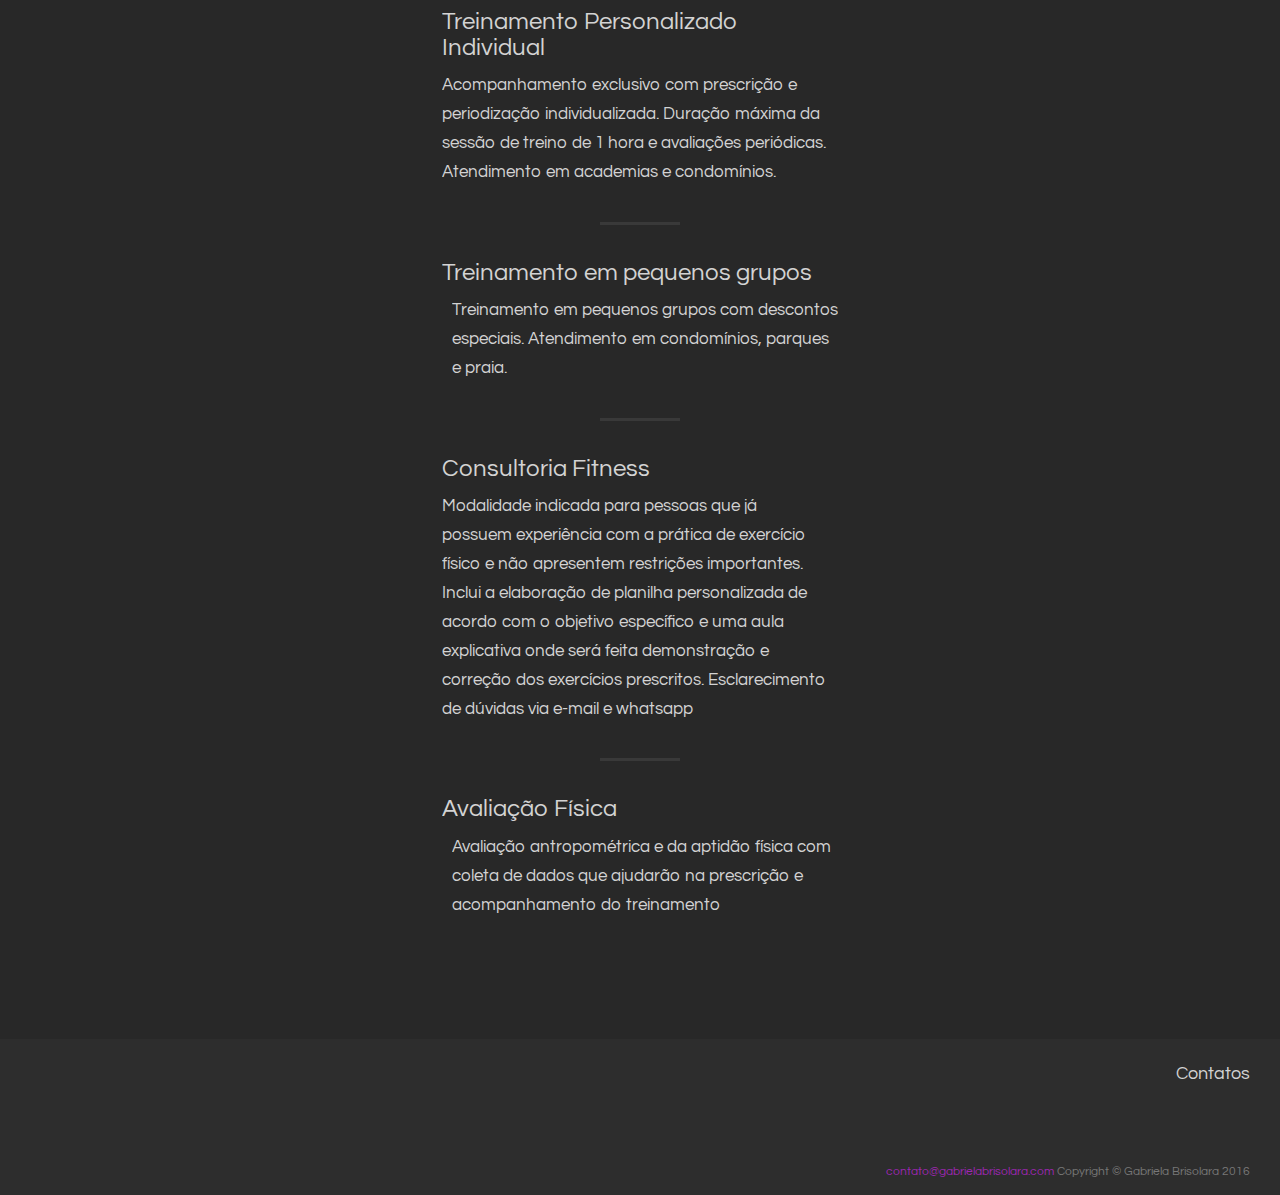
==== commit 56b9b7c1: "optimizing page load" ====
--- a/index.html
+++ b/index.html
@@ -1,6 +1,11 @@
 <!DOCTYPE html>
 <html>
   <head>
+    <link rel="stylesheet" href="//maxcdn.bootstrapcdn.com/bootstrap/3.3.4/css/bootstrap.min.css" media="none" onload="if(media!='all')media='all'" />
+    <link href="//cdnjs.cloudflare.com/ajax/libs/animate.css/3.1.1/animate.min.css" rel="stylesheet" media="none" onload="if(media!='all')media='all'" />
+    <link rel="stylesheet" href="//code.ionicframework.com/ionicons/2.0.1/css/ionicons.min.css" media="none" onload="if(media!='all')media='all'" />
+    <link rel="stylesheet" href="css/styles.css" media="none" onload="if(media!='all')media='all'" />
+    
     <title>Gabriela Brisolara | Personal Trainer</title>
     
     <meta charset="utf-8">
@@ -19,11 +24,6 @@
 
     <meta property="place:location:latitude" content="-27.590886"/>
     <meta property="place:location:longitude" content="-48.5167347"/>
-
-    <link rel="stylesheet" href="//maxcdn.bootstrapcdn.com/bootstrap/3.3.4/css/bootstrap.min.css" />
-    <link href="//cdnjs.cloudflare.com/ajax/libs/animate.css/3.1.1/animate.min.css" rel="stylesheet" />
-    <link rel="stylesheet" href="//code.ionicframework.com/ionicons/2.0.1/css/ionicons.min.css" />
-    <link rel="stylesheet" href="css/styles.css" />
   </head>
 
   <body>
@@ -287,11 +287,11 @@
         </div>
         </div>
     </div>
-    <script src="//ajax.googleapis.com/ajax/libs/jquery/1.9.1/jquery.min.js"></script>
-    <script src="//maxcdn.bootstrapcdn.com/bootstrap/3.3.4/js/bootstrap.min.js"></script>
-    <script src="//cdnjs.cloudflare.com/ajax/libs/jquery-easing/1.3/jquery.easing.min.js"></script>
-    <script src="//cdnjs.cloudflare.com/ajax/libs/wow/1.1.2/wow.js"></script>
-    <script src="js/scripts.js"></script>
+    <script src="//ajax.googleapis.com/ajax/libs/jquery/1.9.1/jquery.min.js" async></script>
+    <script src="//maxcdn.bootstrapcdn.com/bootstrap/3.3.4/js/bootstrap.min.js" async></script>
+    <script src="//cdnjs.cloudflare.com/ajax/libs/jquery-easing/1.3/jquery.easing.min.js" async></script>
+    <script src="//cdnjs.cloudflare.com/ajax/libs/wow/1.1.2/wow.js" async></script>
+    <script src="js/scripts.js" async></script>
     <script>
       (function(i,s,o,g,r,a,m){i['GoogleAnalyticsObject']=r;i[r]=i[r]||function(){
       (i[r].q=i[r].q||[]).push(arguments)},i[r].l=1*new Date();a=s.createElement(o),
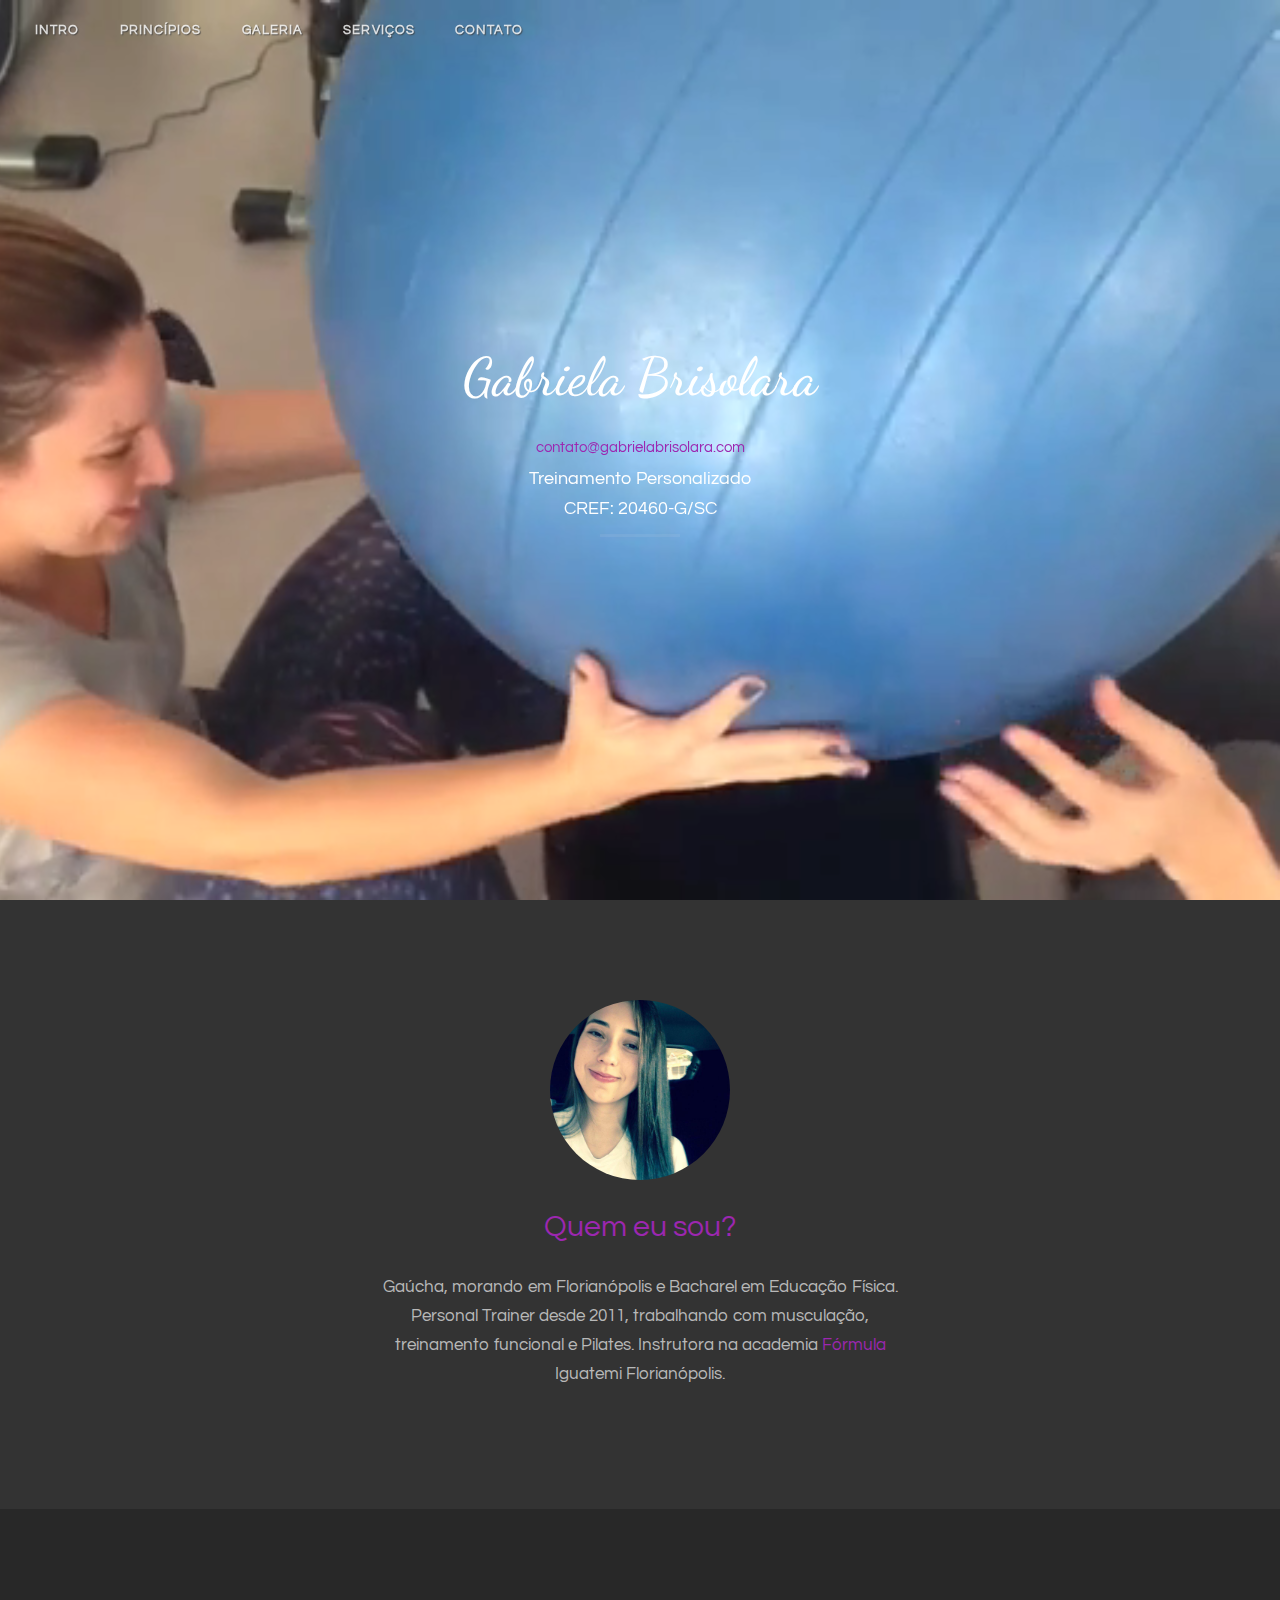
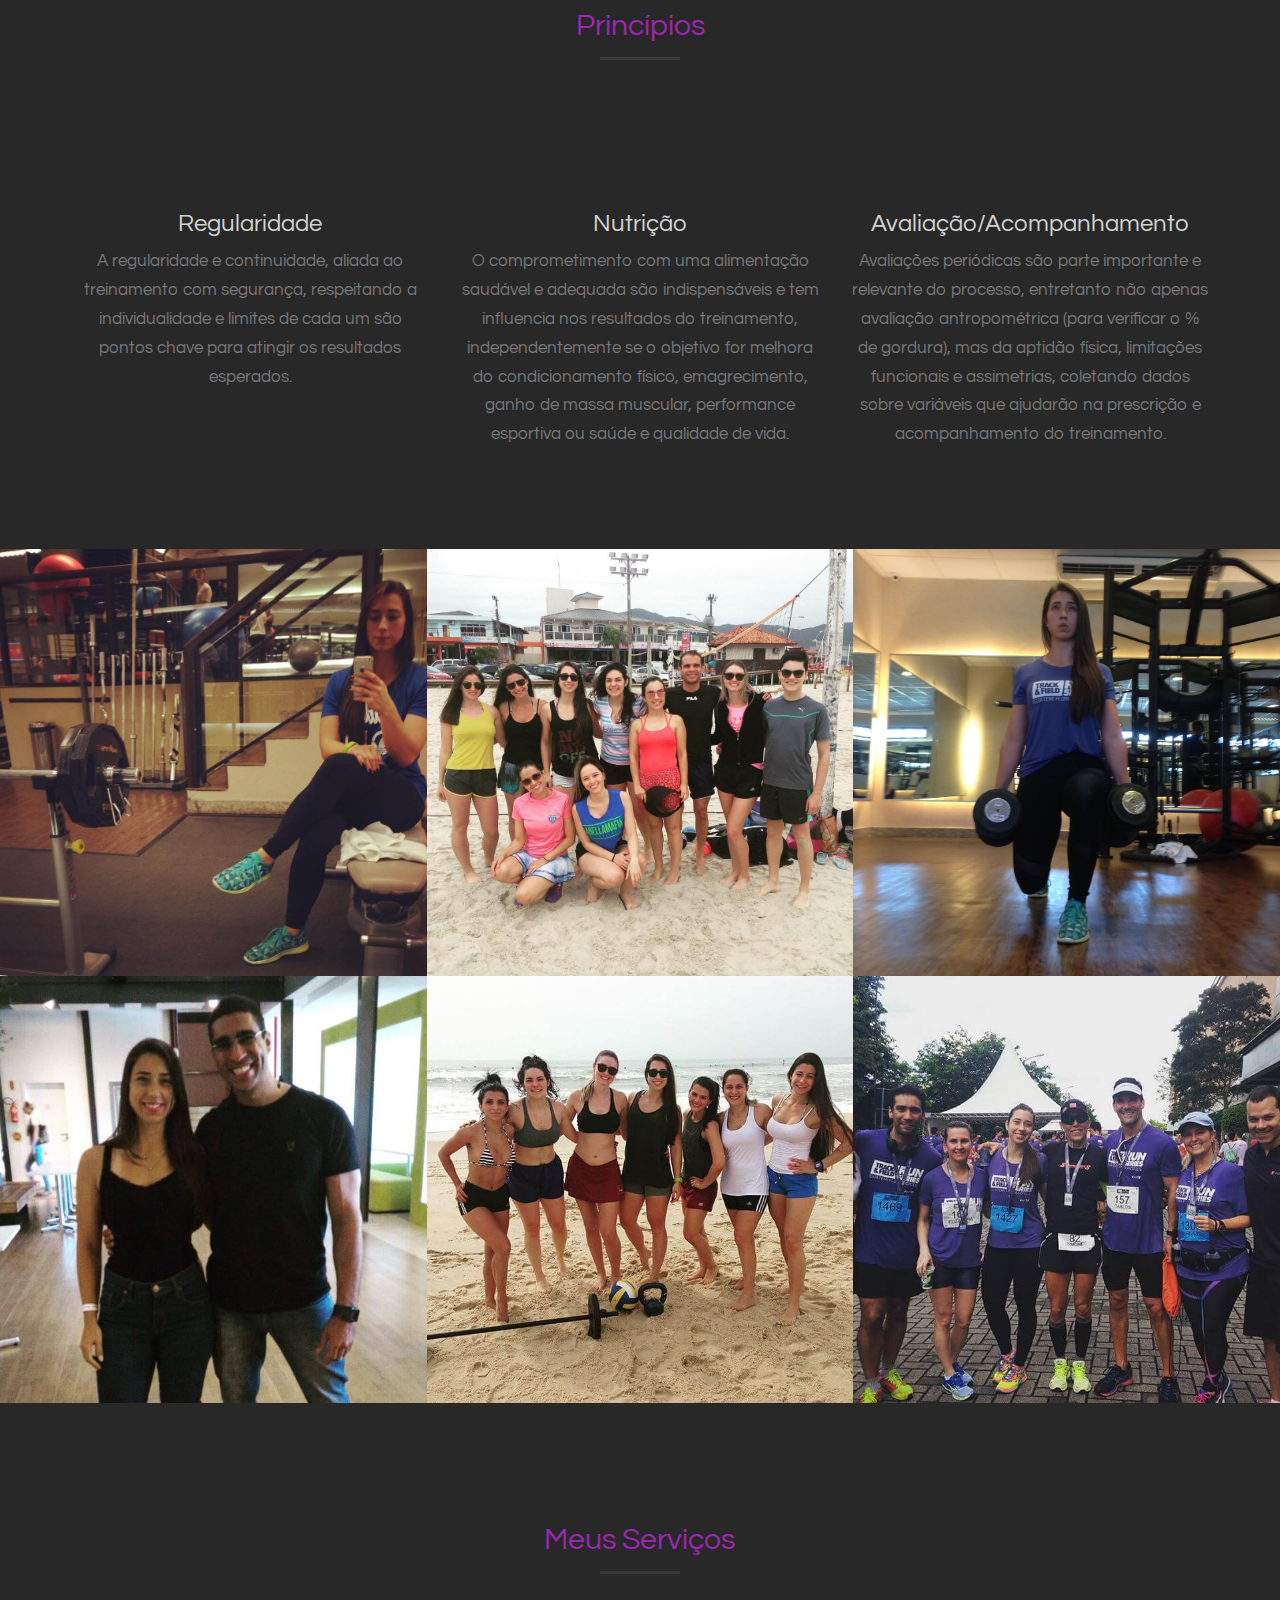
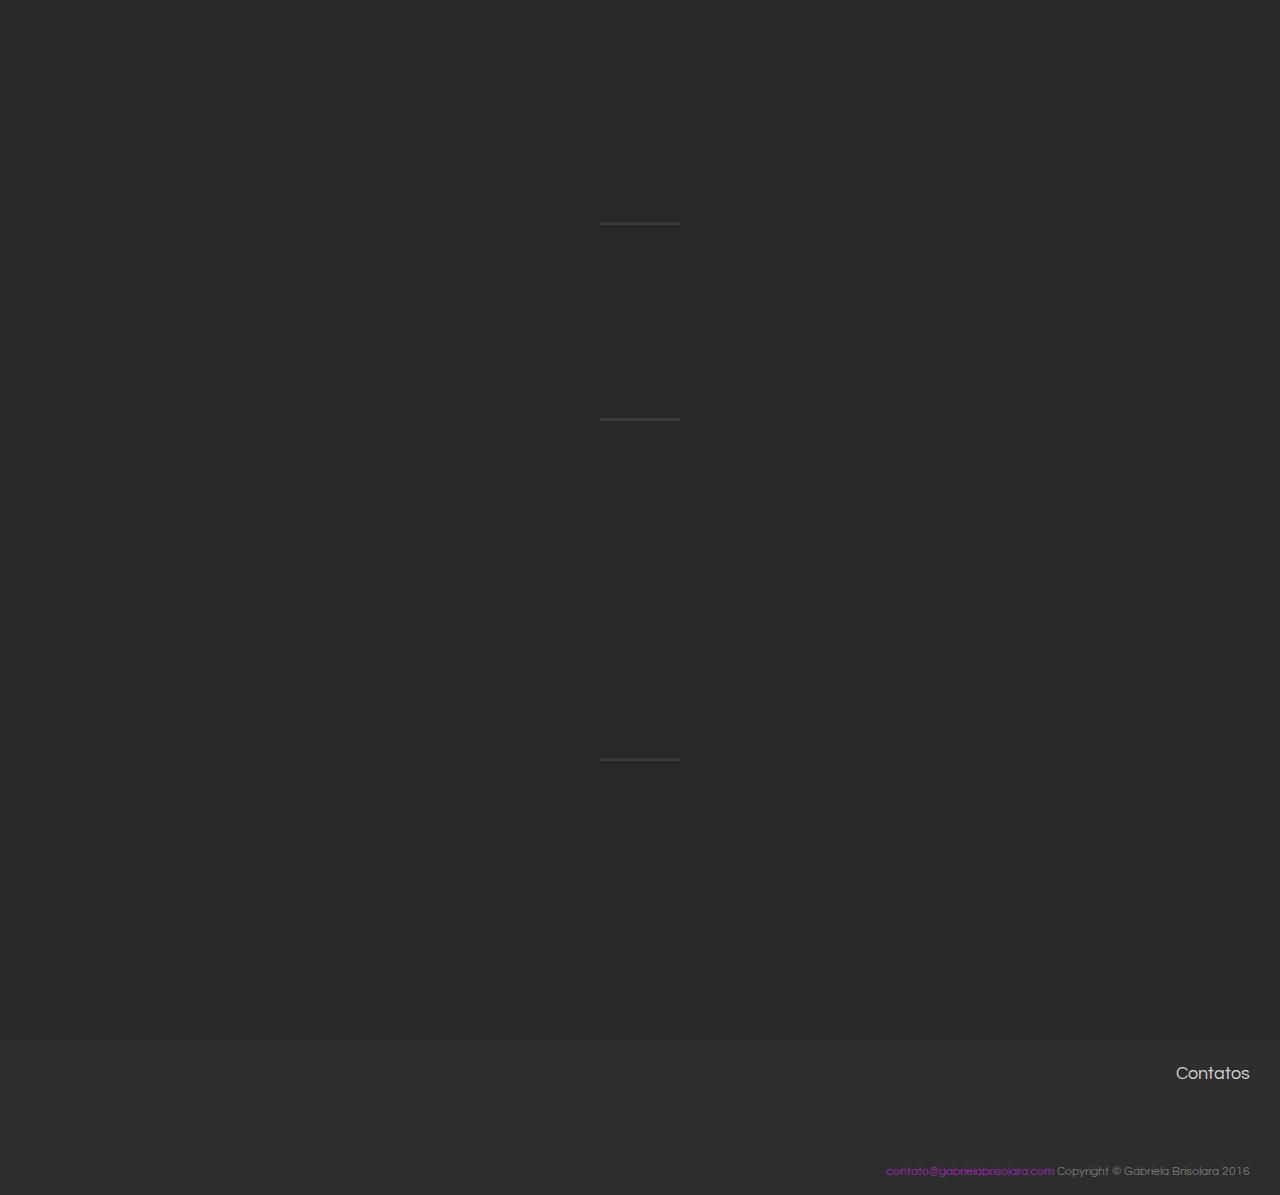
==== commit d1fc28dd: "optimizing load" ====
--- a/index.html
+++ b/index.html
@@ -1,20 +1,23 @@
 <!DOCTYPE html>
 <html>
   <head>
-    <link rel="stylesheet" href="//maxcdn.bootstrapcdn.com/bootstrap/3.3.4/css/bootstrap.min.css" media="none" onload="if(media!='all')media='all'" />
-    <link href="//cdnjs.cloudflare.com/ajax/libs/animate.css/3.1.1/animate.min.css" rel="stylesheet" media="none" onload="if(media!='all')media='all'" />
-    <link rel="stylesheet" href="//code.ionicframework.com/ionicons/2.0.1/css/ionicons.min.css" media="none" onload="if(media!='all')media='all'" />
-    <link rel="stylesheet" href="css/styles.css" media="none" onload="if(media!='all')media='all'" />
+
+    <link rel="stylesheet" href="//maxcdn.bootstrapcdn.com/bootstrap/3.3.4/css/bootstrap.min.css"  />
+    <link href="//cdnjs.cloudflare.com/ajax/libs/animate.css/3.1.1/animate.min.css" rel="stylesheet"  />
+    <link rel="stylesheet" href="//code.ionicframework.com/ionicons/2.0.1/css/ionicons.min.css"  />
     
-    <title>Gabriela Brisolara | Personal Trainer</title>
+
+    <link rel="stylesheet" href="css/styles.css" />
     
+    <title>Gabriela Brisolara | Personal Trainer</title>  
     <meta charset="utf-8">
+    <meta http-equiv="Cache-control" content="public">
     <meta http-equiv="Content-Type" content="text/html; charset=UTF-8" />
     <meta http-equiv="content-language" content="pt-br" />
     <meta name="viewport" content="width=device-width, initial-scale=1.0">
     <meta name="keywords" content="Academia Fórmula, Personal Trainer, Florianópolis, Treinamento Personalizado, Gabriela Brisolara" />
-    <meta name="description" content="Atendimento personalizado domiciloar ou em academias. Gabriela Brisolara é Bacharel em Educação Física (2011) Trabalha como instrutora de musculação(Fórmula Iguatemi) e Personal Trainer. Experiência em Pilates Estúdio, treinamento funcional e emagrecimento." />
-    
+    <meta name="description" content="Atendimento personalizado domiciloar ou em academias. Gabriela Brisolara é Bacharel em Educação Física(2011), também trabalha como instrutora de musculação(Fórmula Iguatemi Florianópolis) e Personal Trainer. Possui experiência em pilates estúdio, treinamento funcional e emagrecimento." />
+
     <link rel="canonical" href="http://gabrielabrisolara.com" />
     <link rel="author" href="http://gabrielabrisolara.com" />
 
@@ -287,11 +290,9 @@
         </div>
         </div>
     </div>
-    <script src="//ajax.googleapis.com/ajax/libs/jquery/1.9.1/jquery.min.js" async></script>
-    <script src="//maxcdn.bootstrapcdn.com/bootstrap/3.3.4/js/bootstrap.min.js" async></script>
-    <script src="//cdnjs.cloudflare.com/ajax/libs/jquery-easing/1.3/jquery.easing.min.js" async></script>
-    <script src="//cdnjs.cloudflare.com/ajax/libs/wow/1.1.2/wow.js" async></script>
-    <script src="js/scripts.js" async></script>
+    <script src="js/libs.min.js" ></script>
+    <script src="js/scripts.js" ></script>
+    
     <script>
       (function(i,s,o,g,r,a,m){i['GoogleAnalyticsObject']=r;i[r]=i[r]||function(){
       (i[r].q=i[r].q||[]).push(arguments)},i[r].l=1*new Date();a=s.createElement(o),
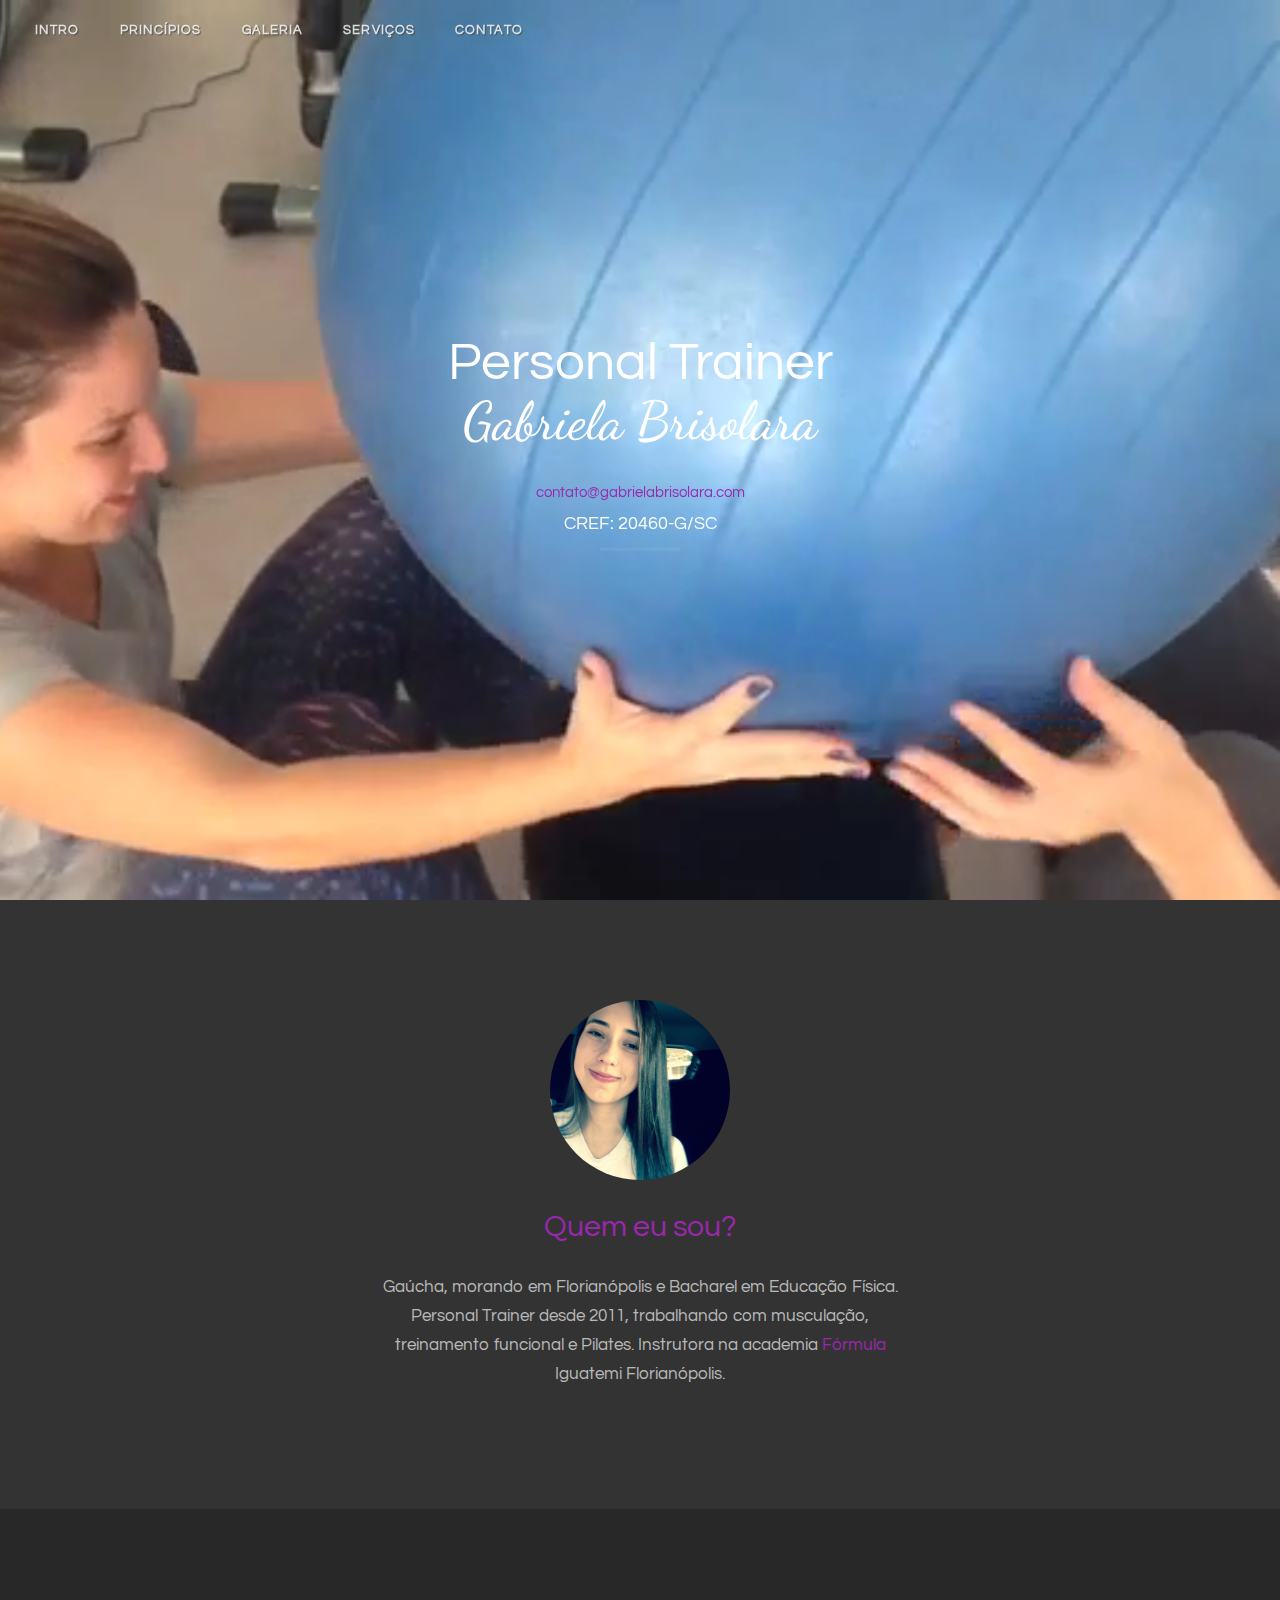
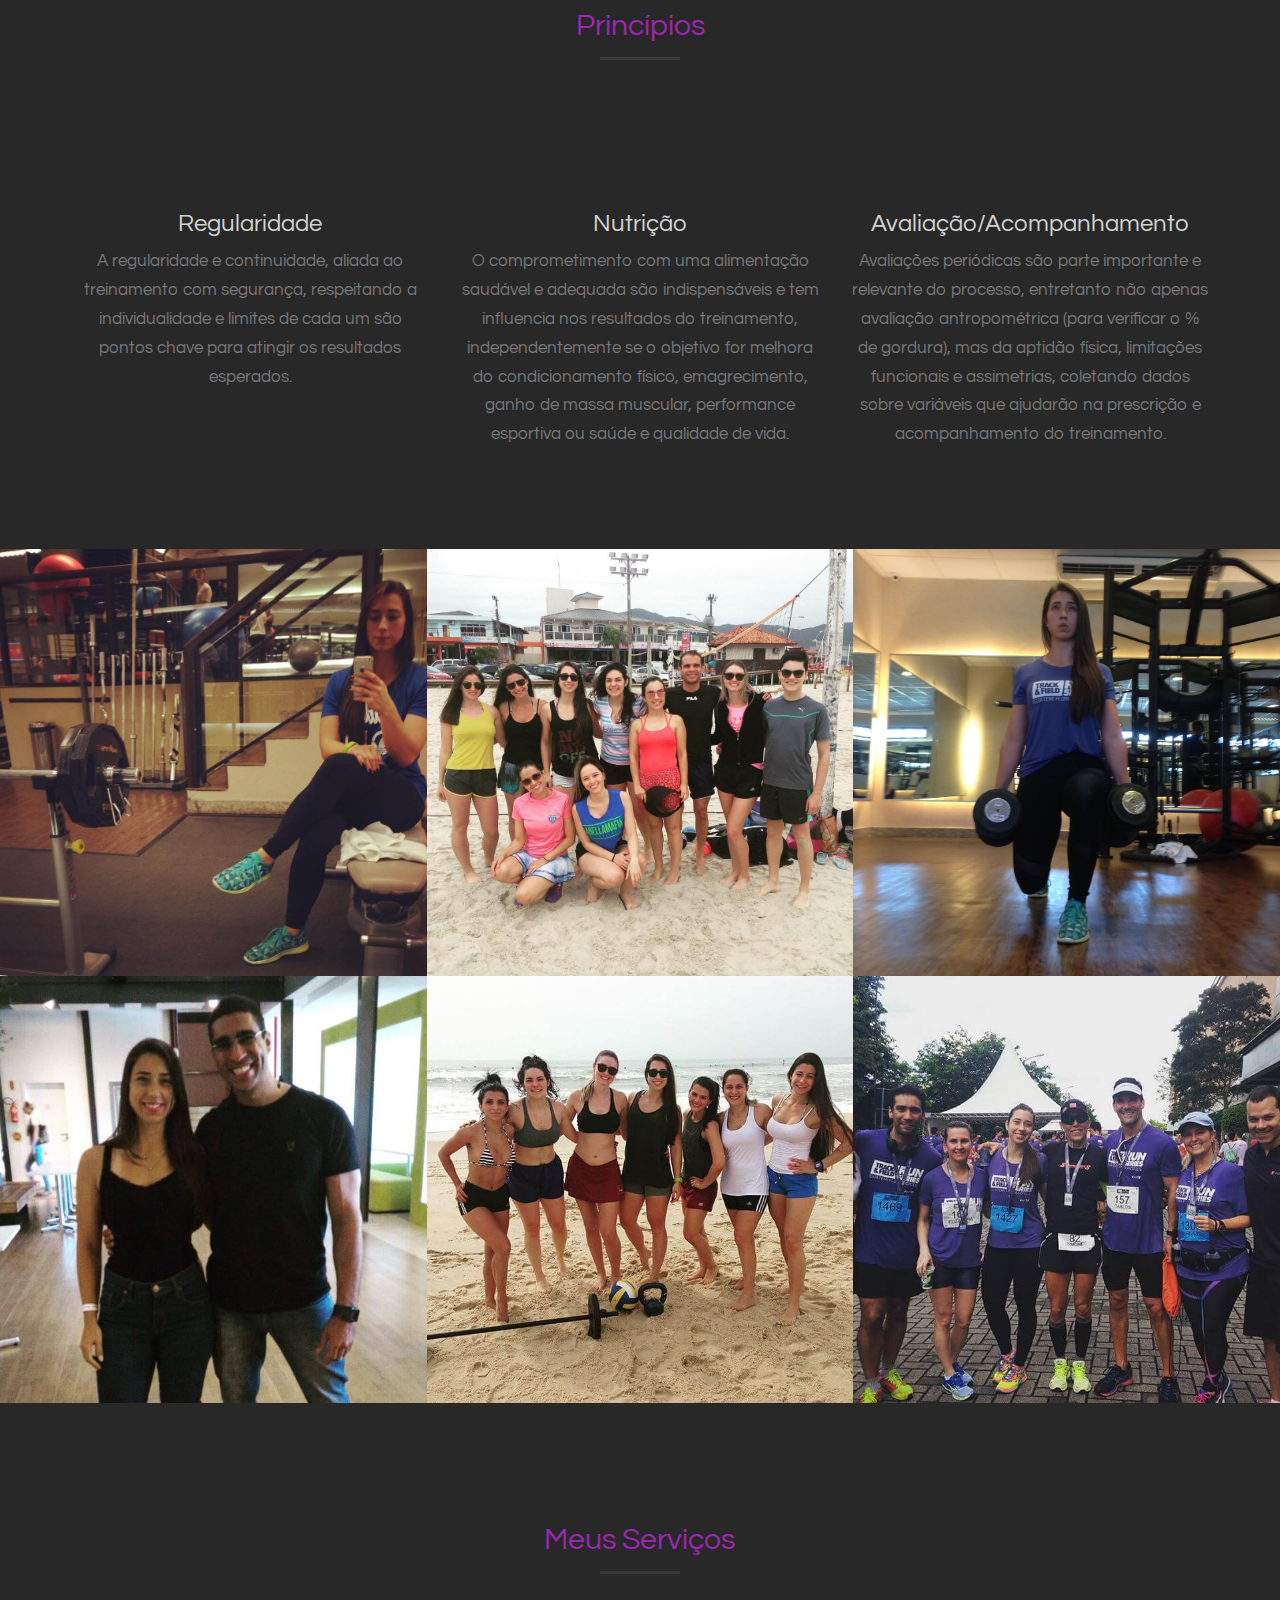
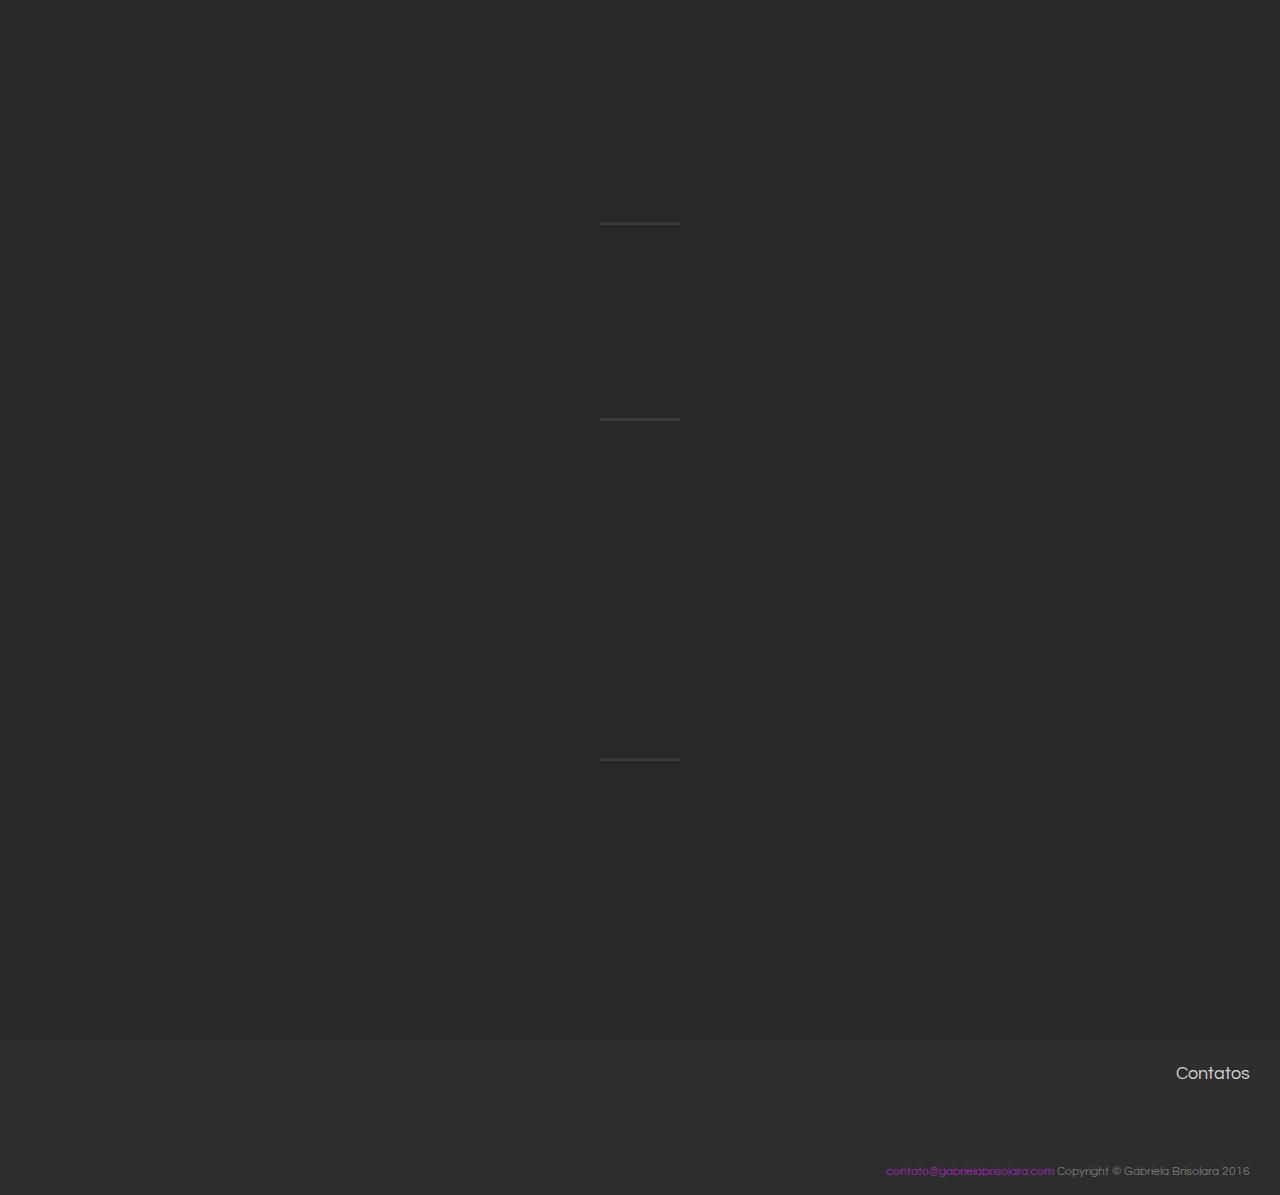
==== commit 8fccef82: "h1 seo optimized" ====
--- a/index.html
+++ b/index.html
@@ -64,10 +64,9 @@
     <header id="first">
         <div class="header-content">
             <div class="inner">
+                <h1>Personal Trainer</h1>
                 <h1 class="cursive">Gabriela Brisolara</h1>
                 <h2><a style="font-size: .5em;" href="mailto:contato@gabrielabrisolara.com?Subject=Informação%20Treinamento%20">contato@gabrielabrisolara.com</a></h2>
-                
-                <h4>Treinamento Personalizado</h4>
                 <h4>CREF: 20460-G/SC</h4>
                 <hr>
             </div>  
